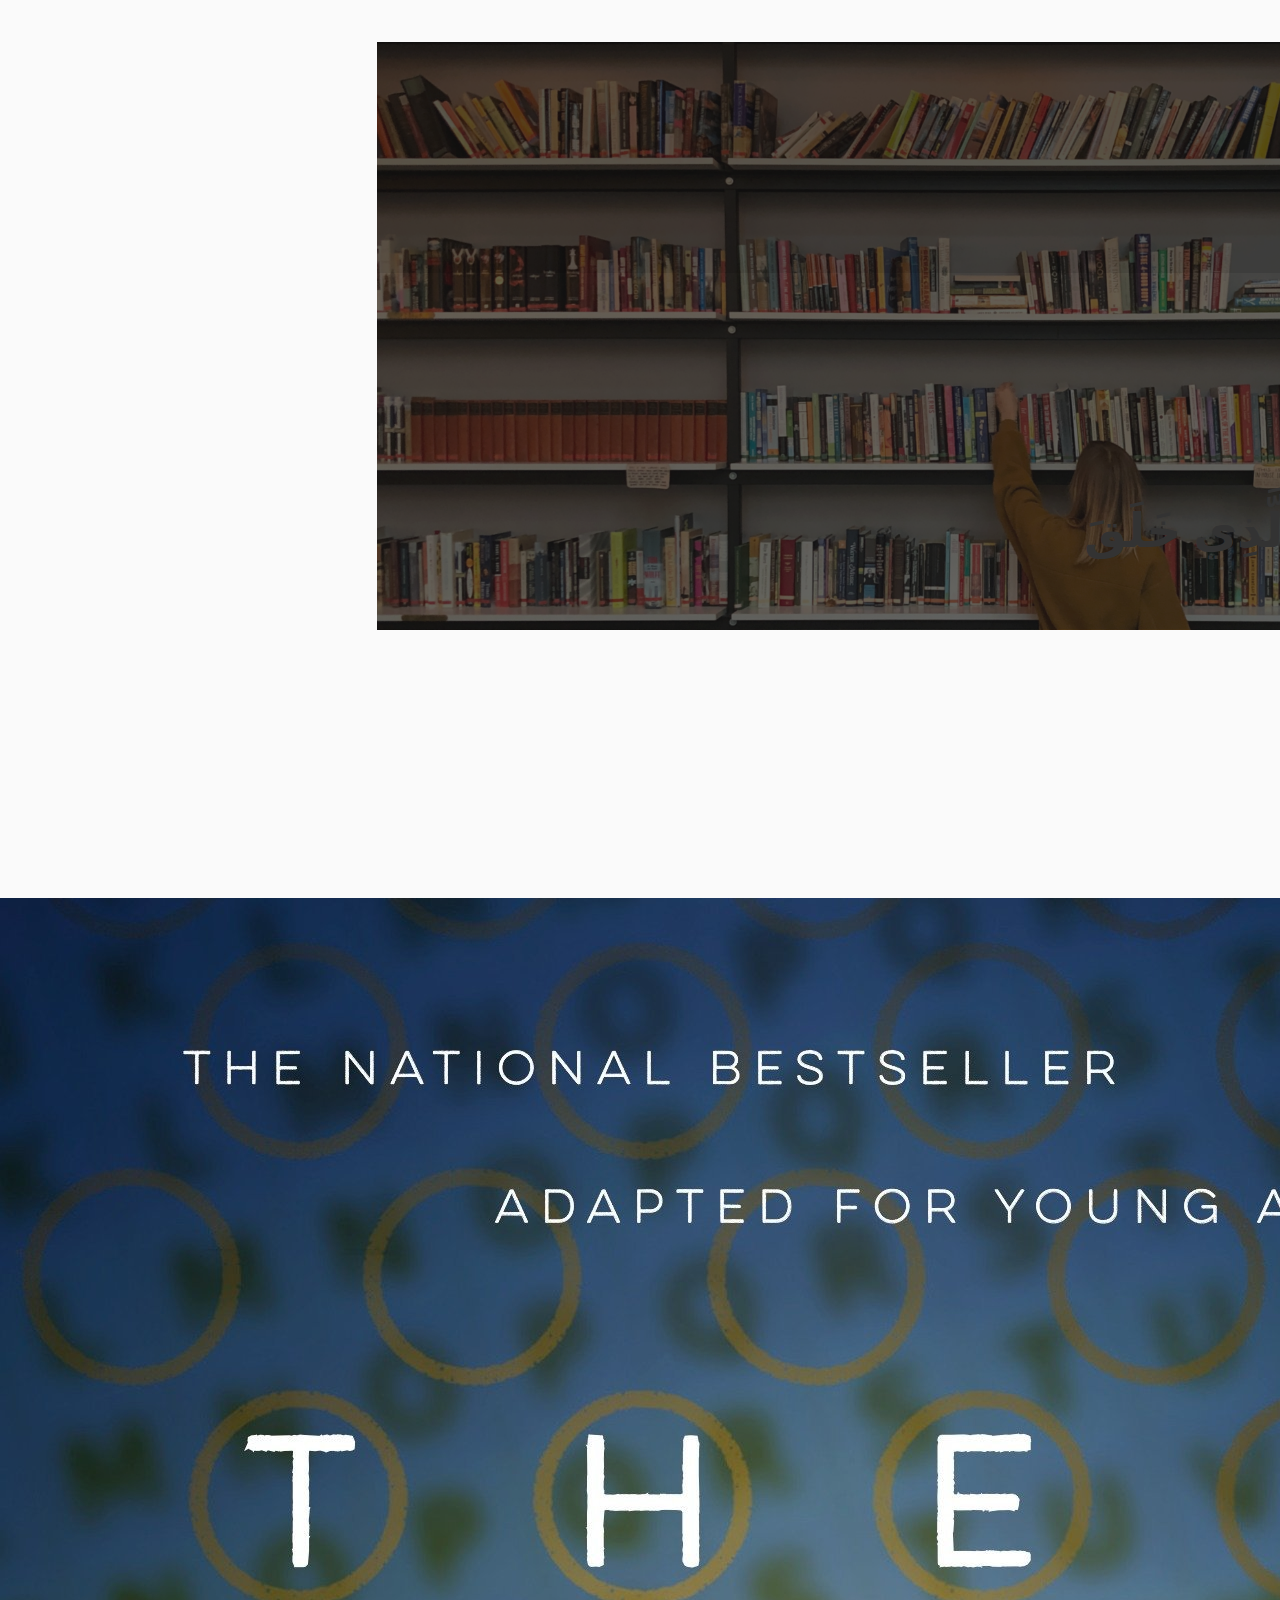
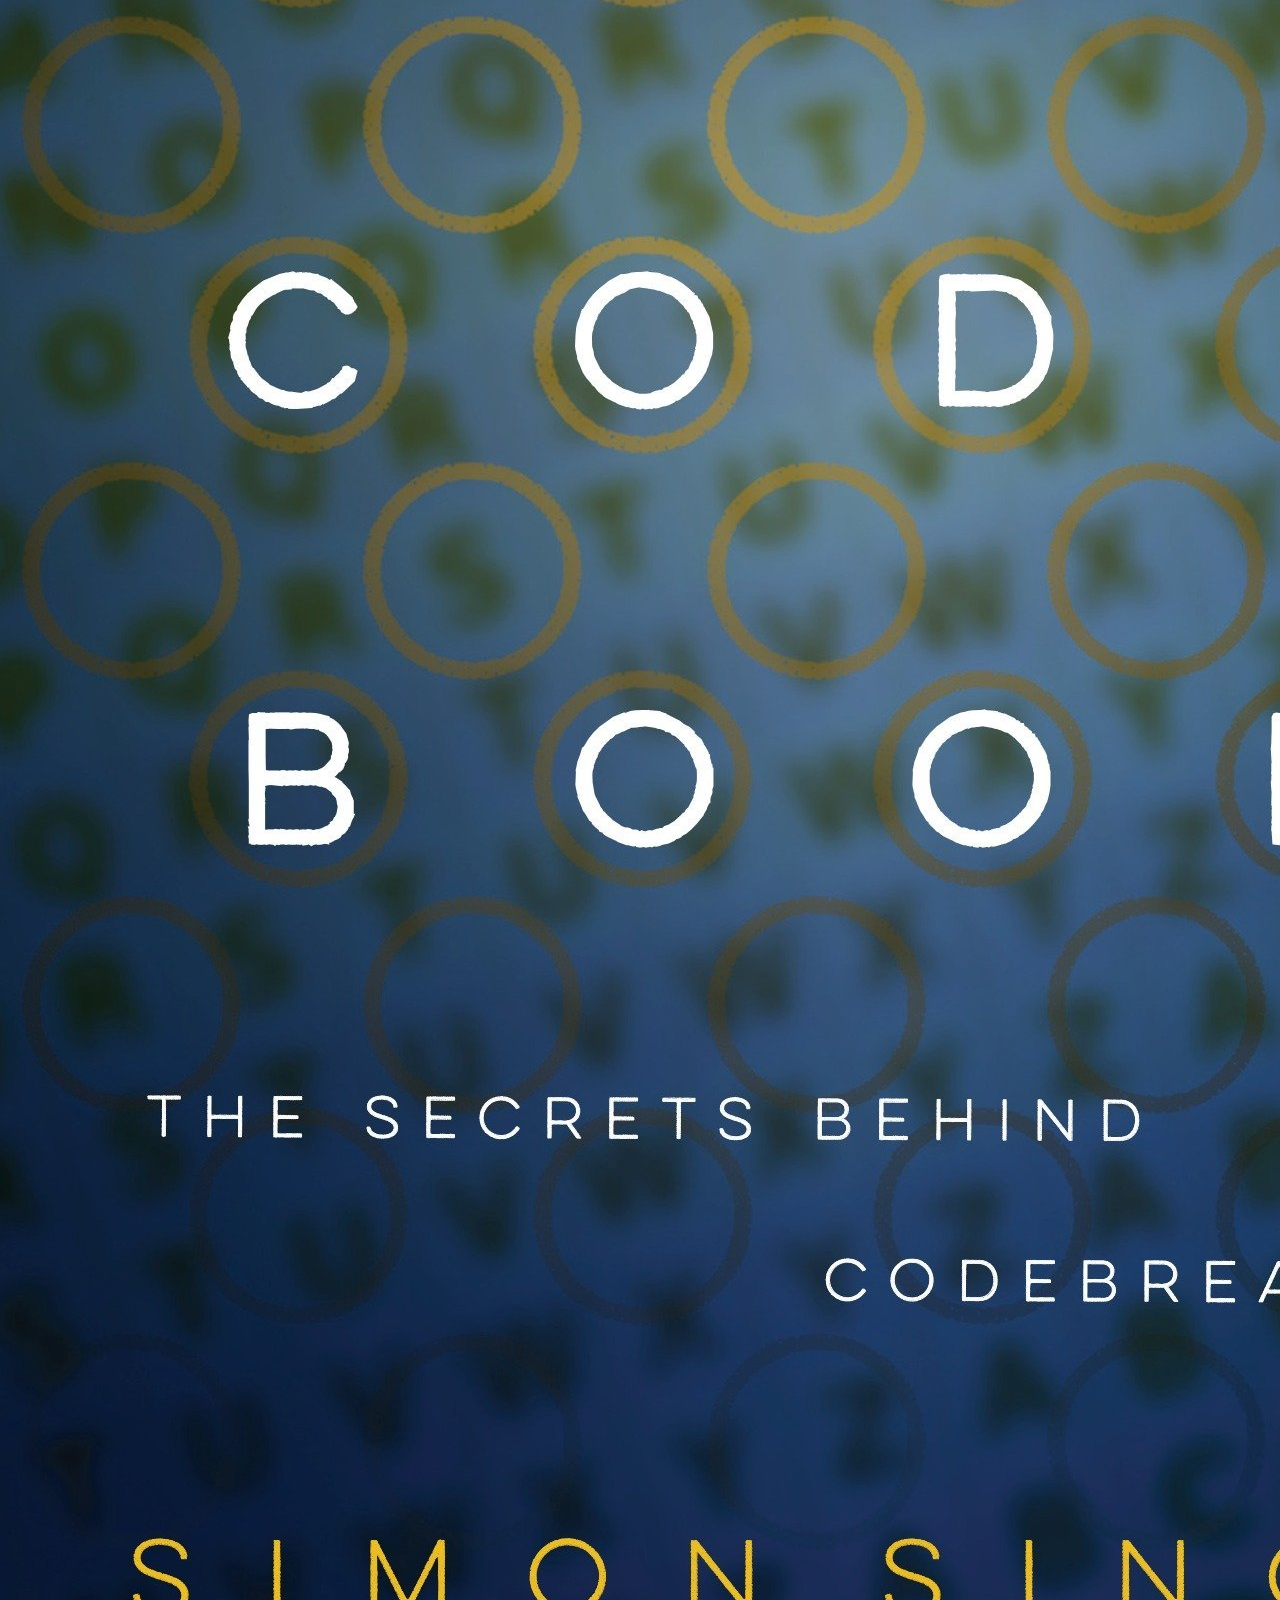
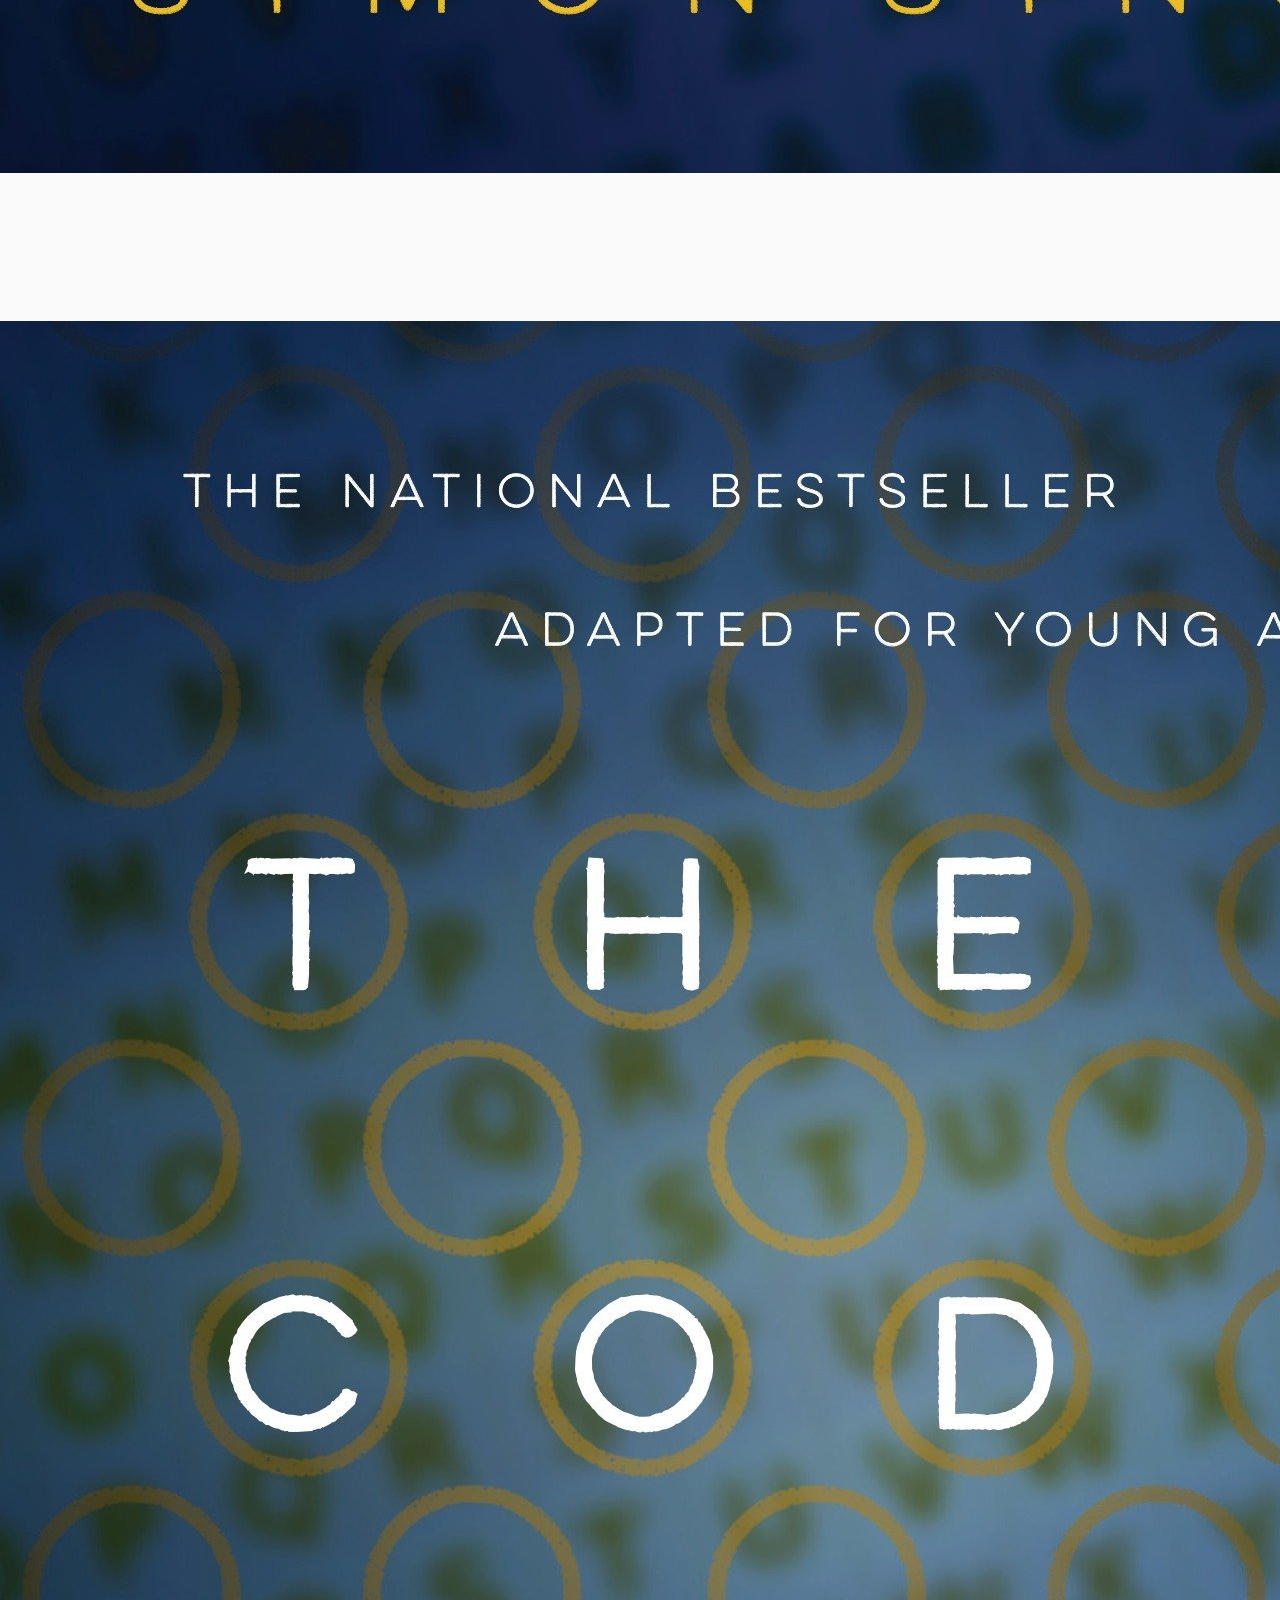
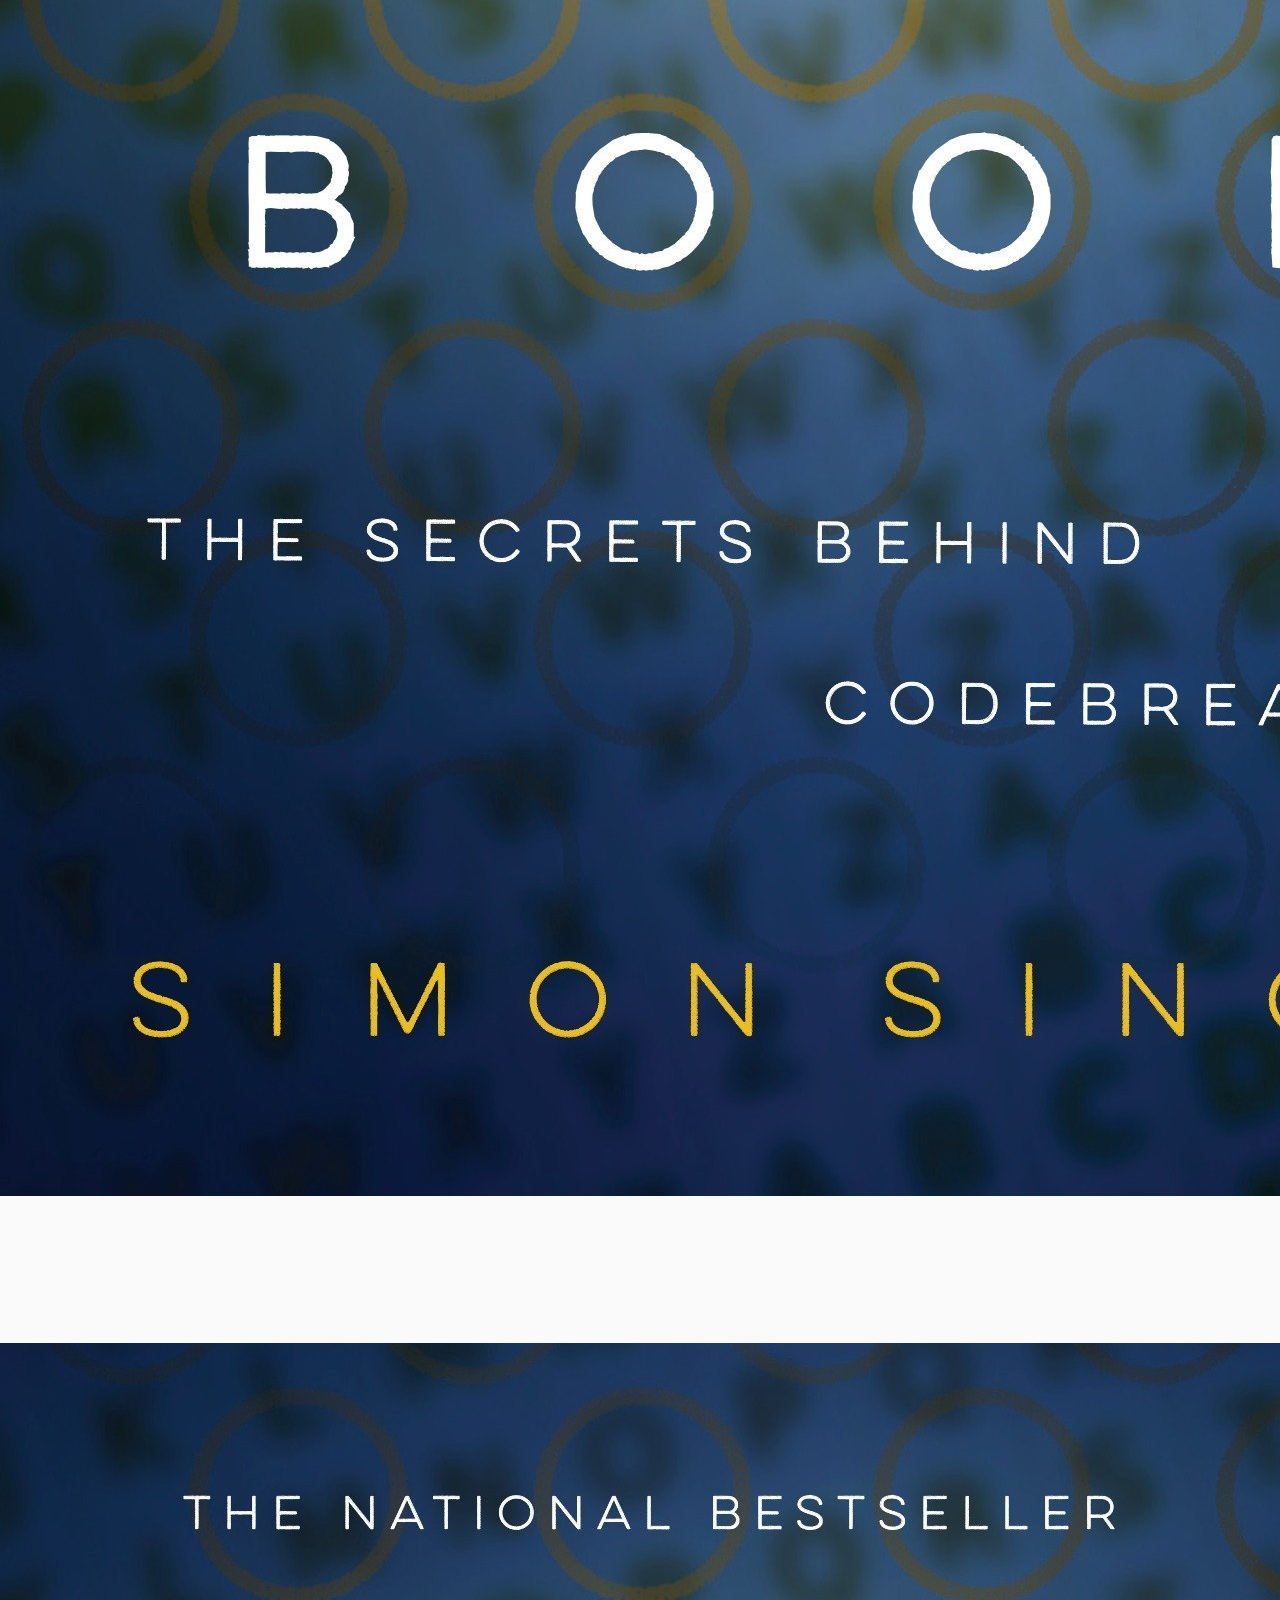
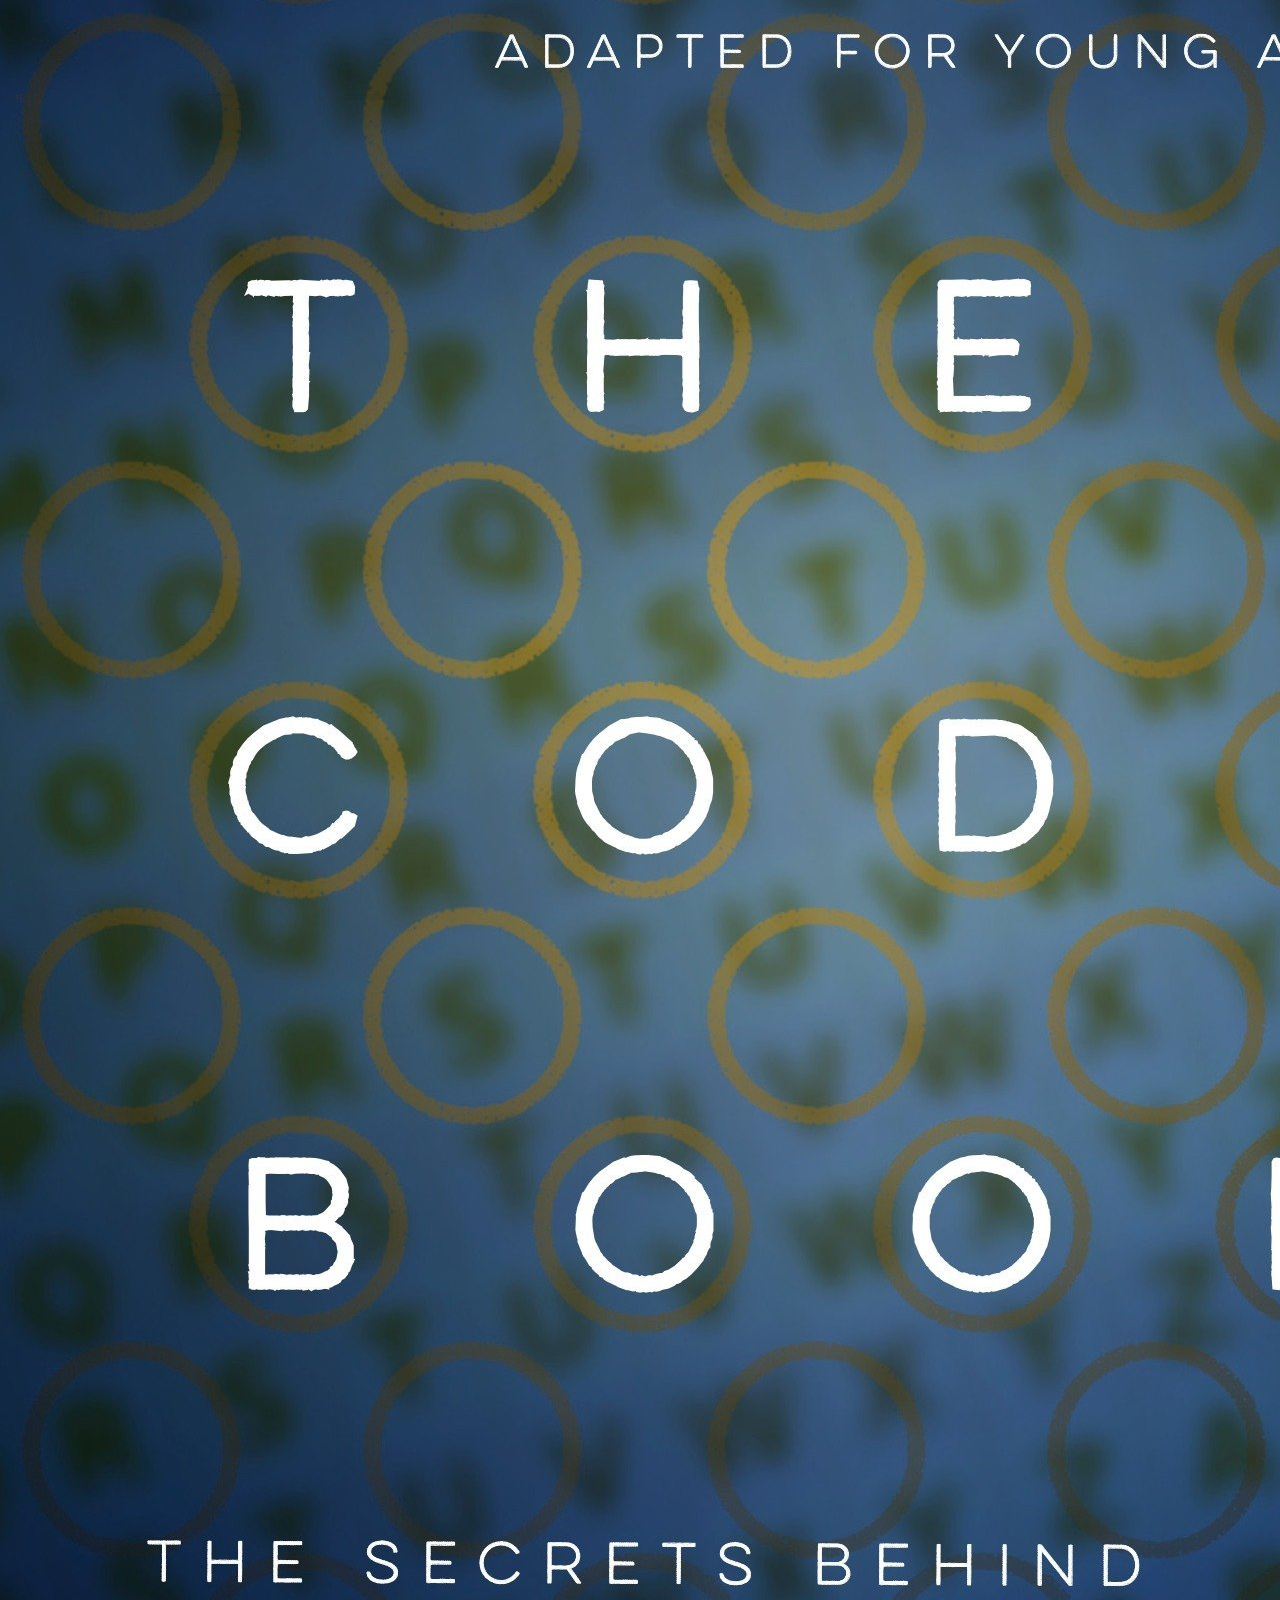
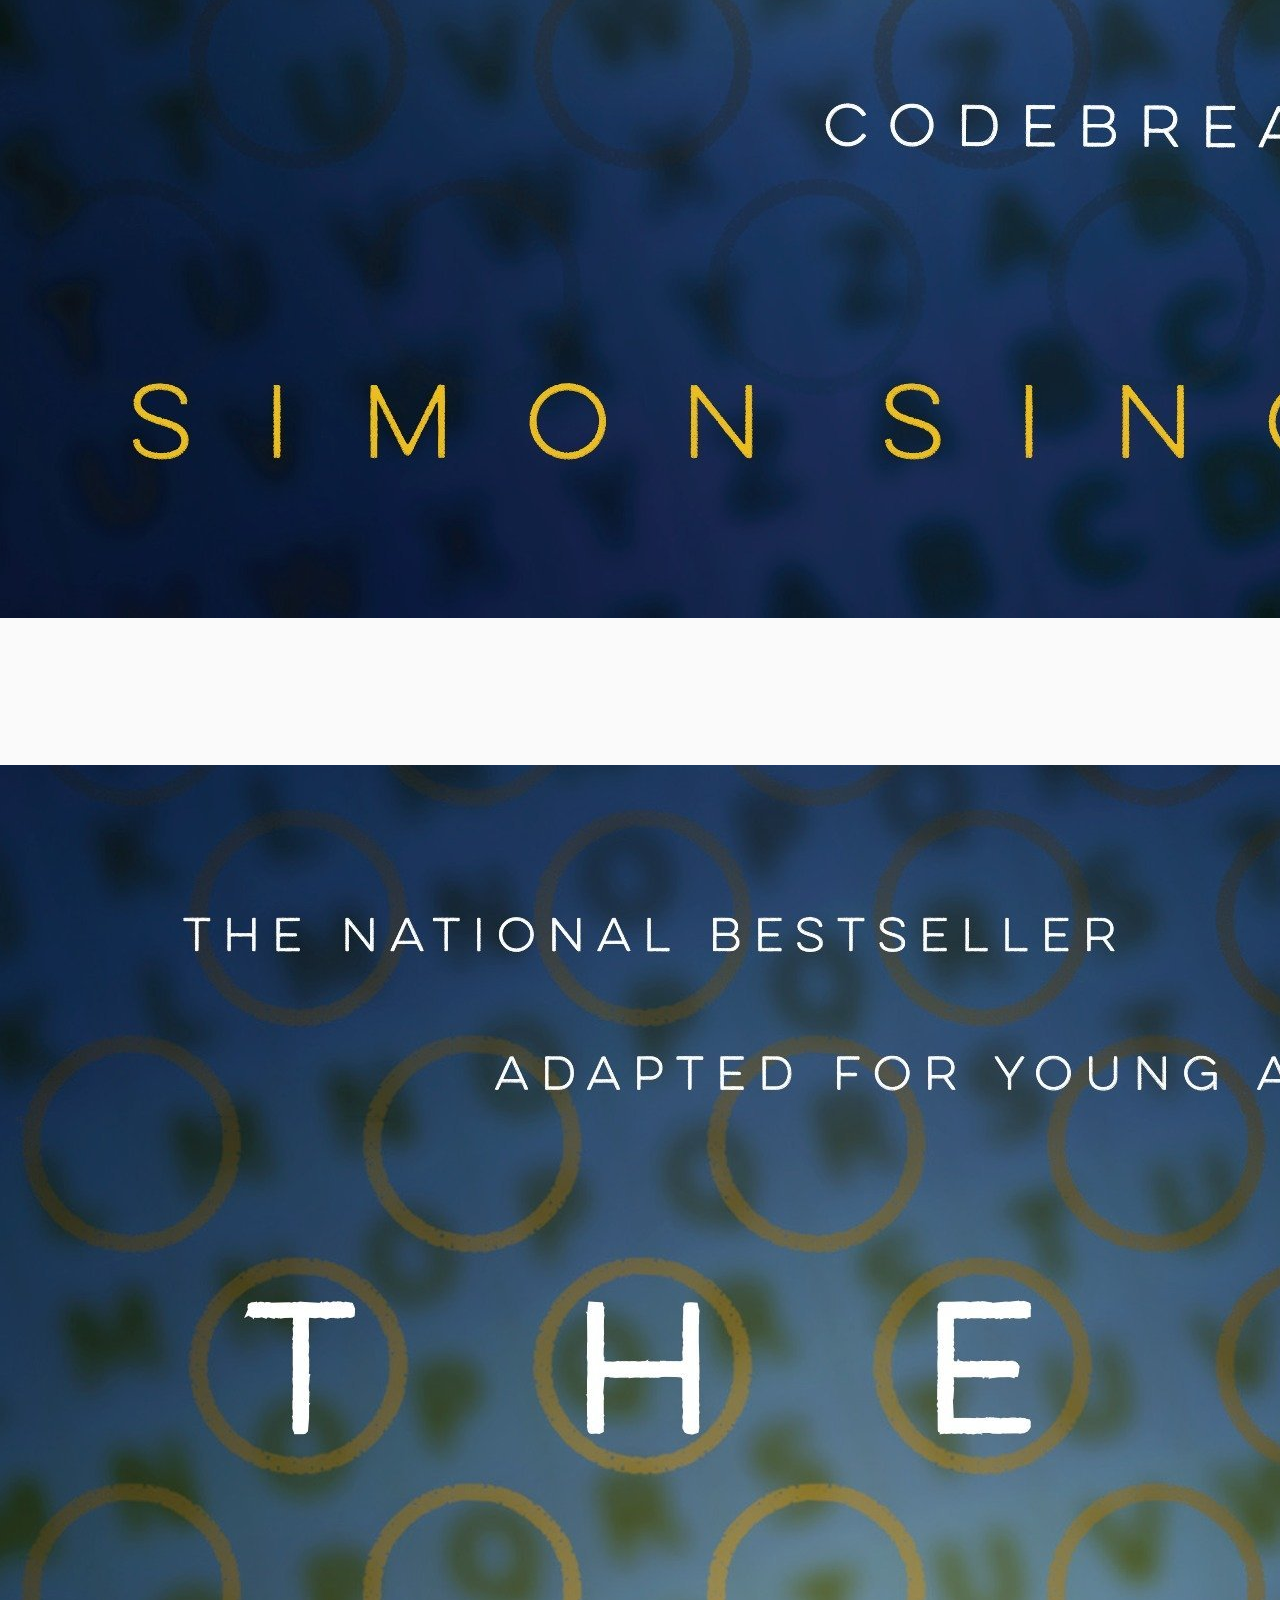
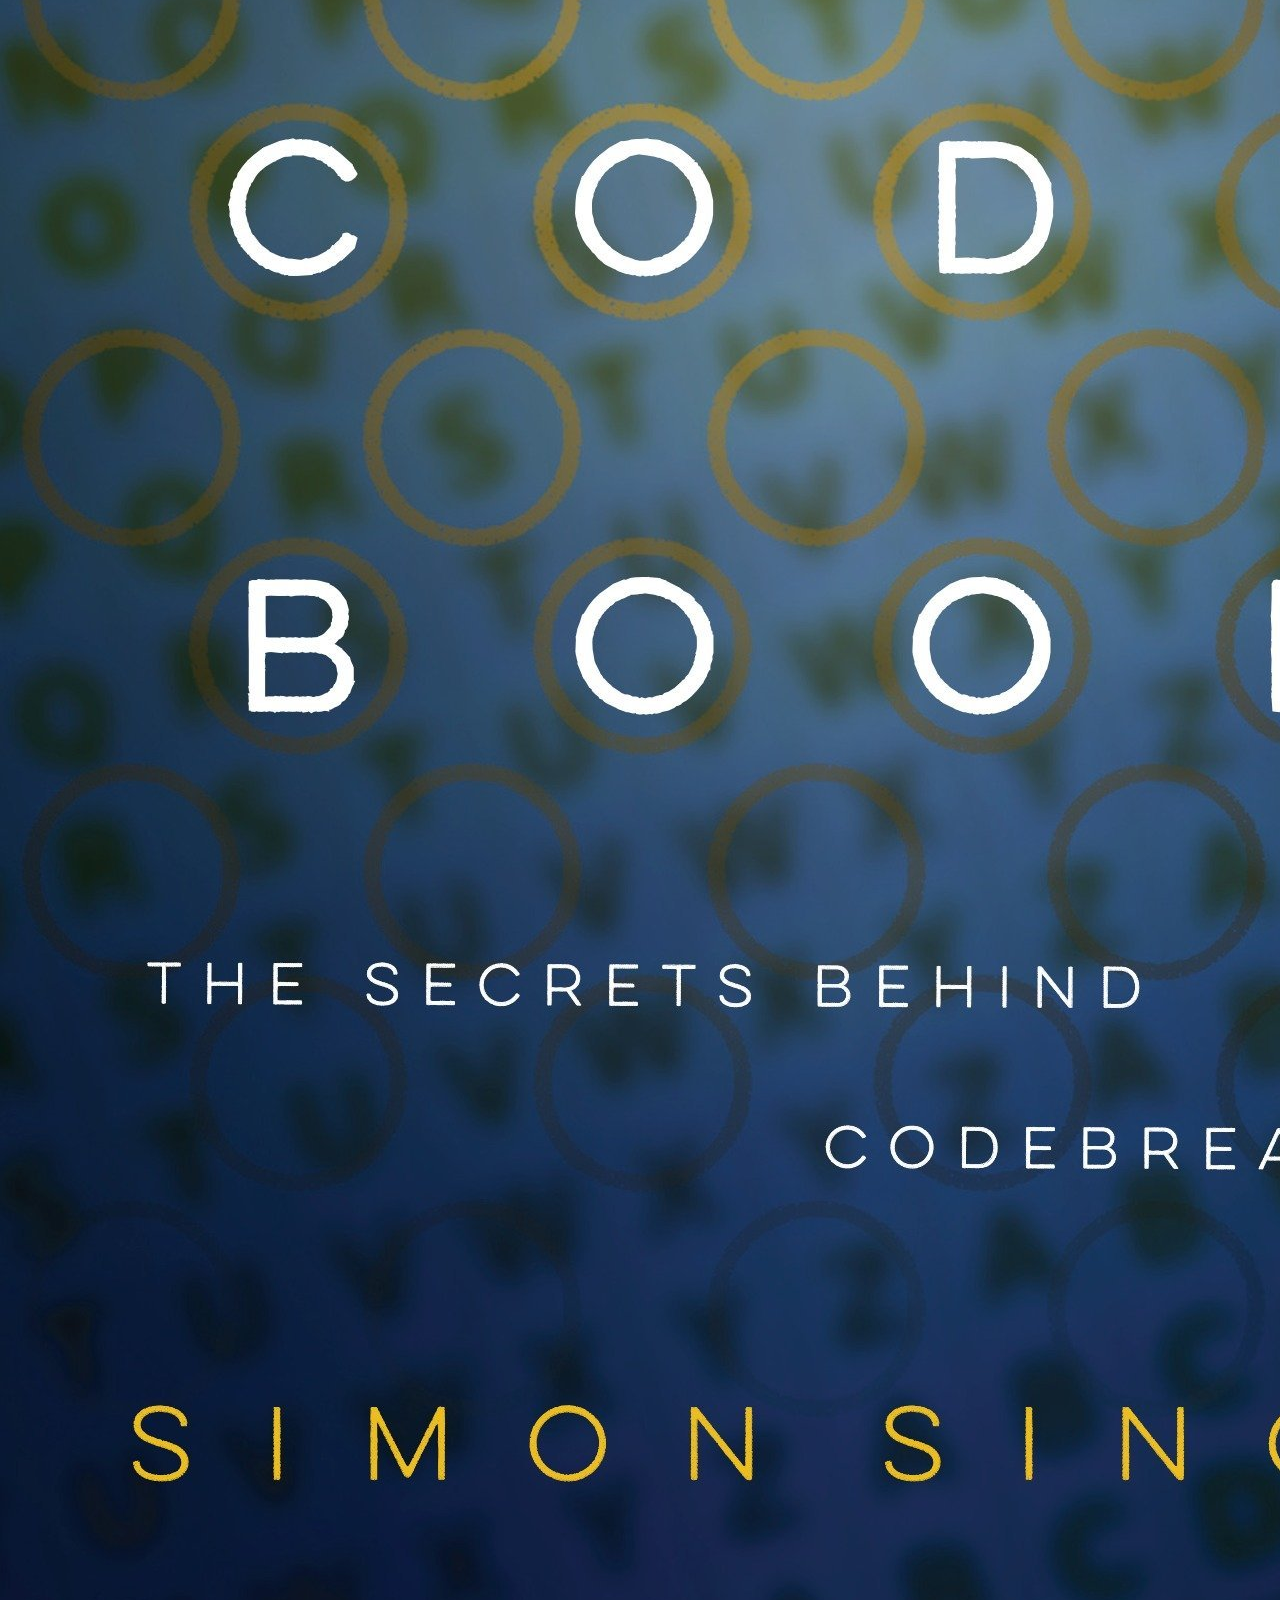
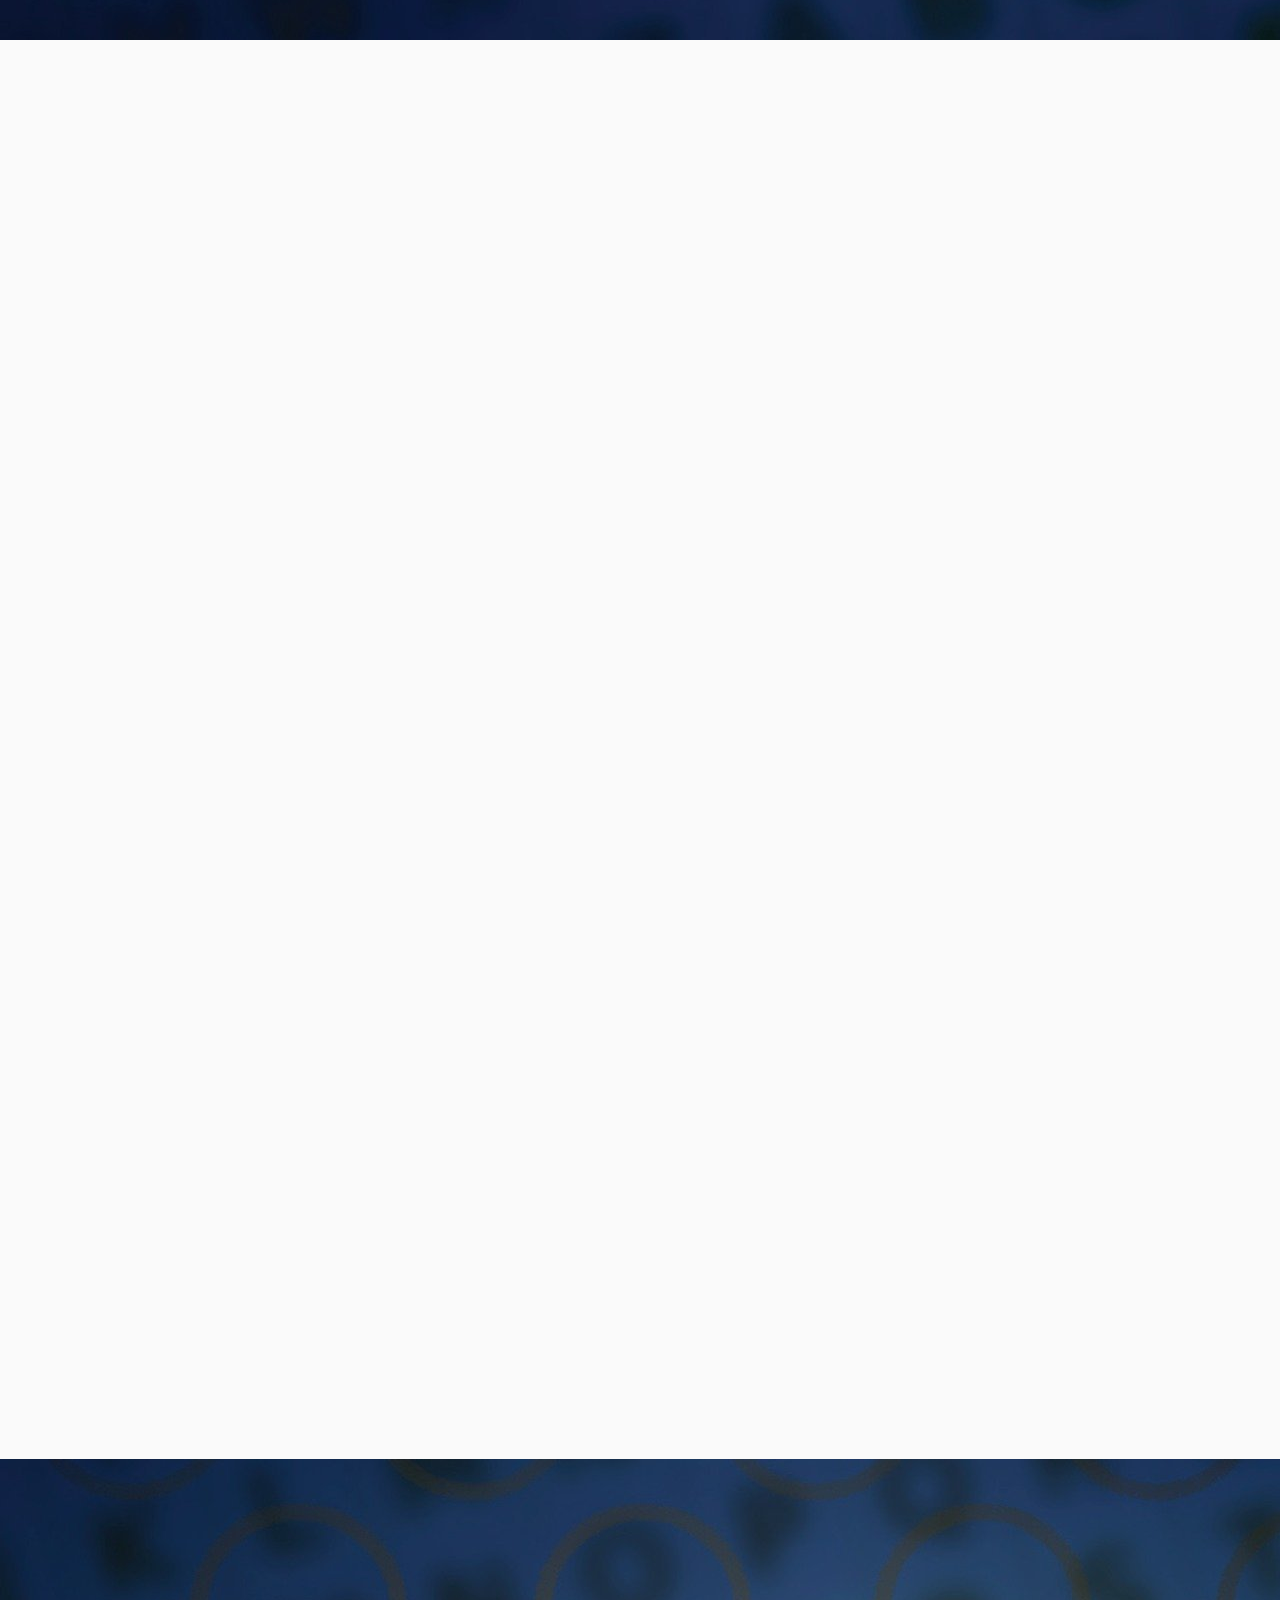
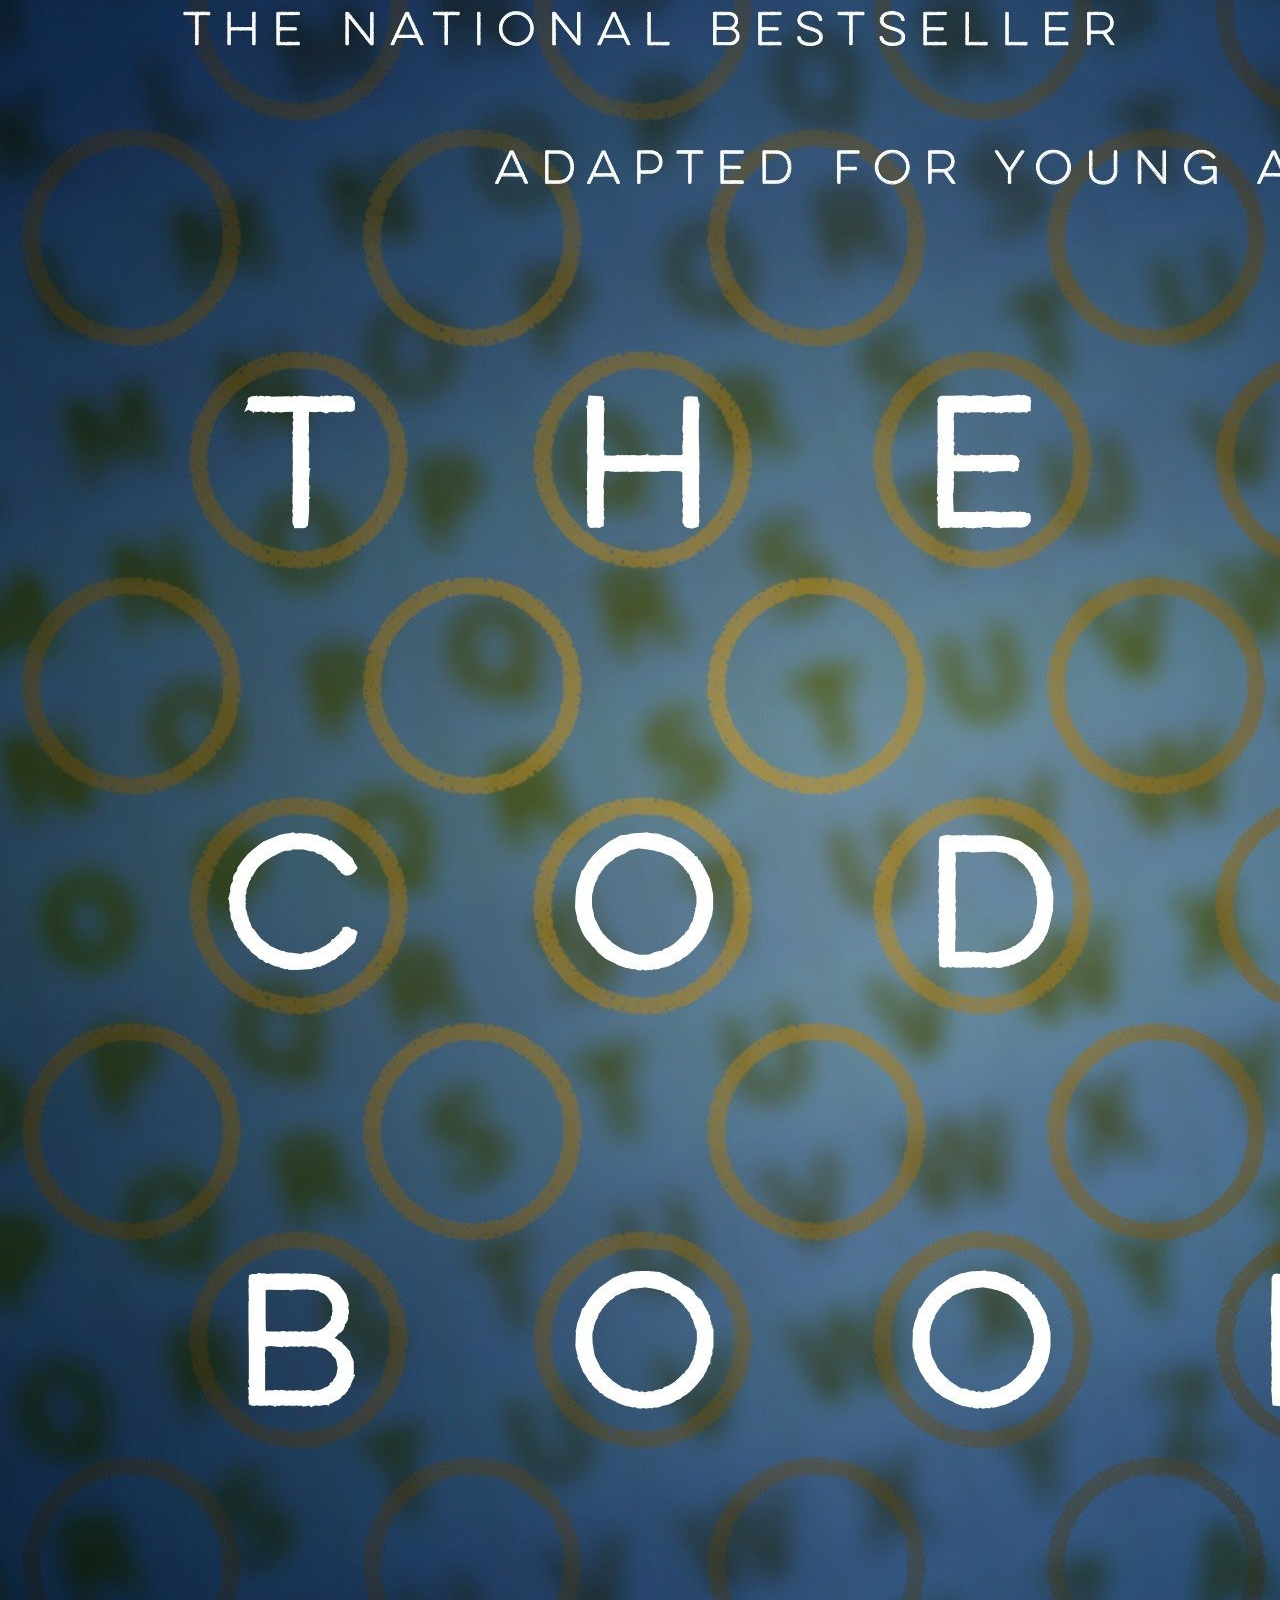
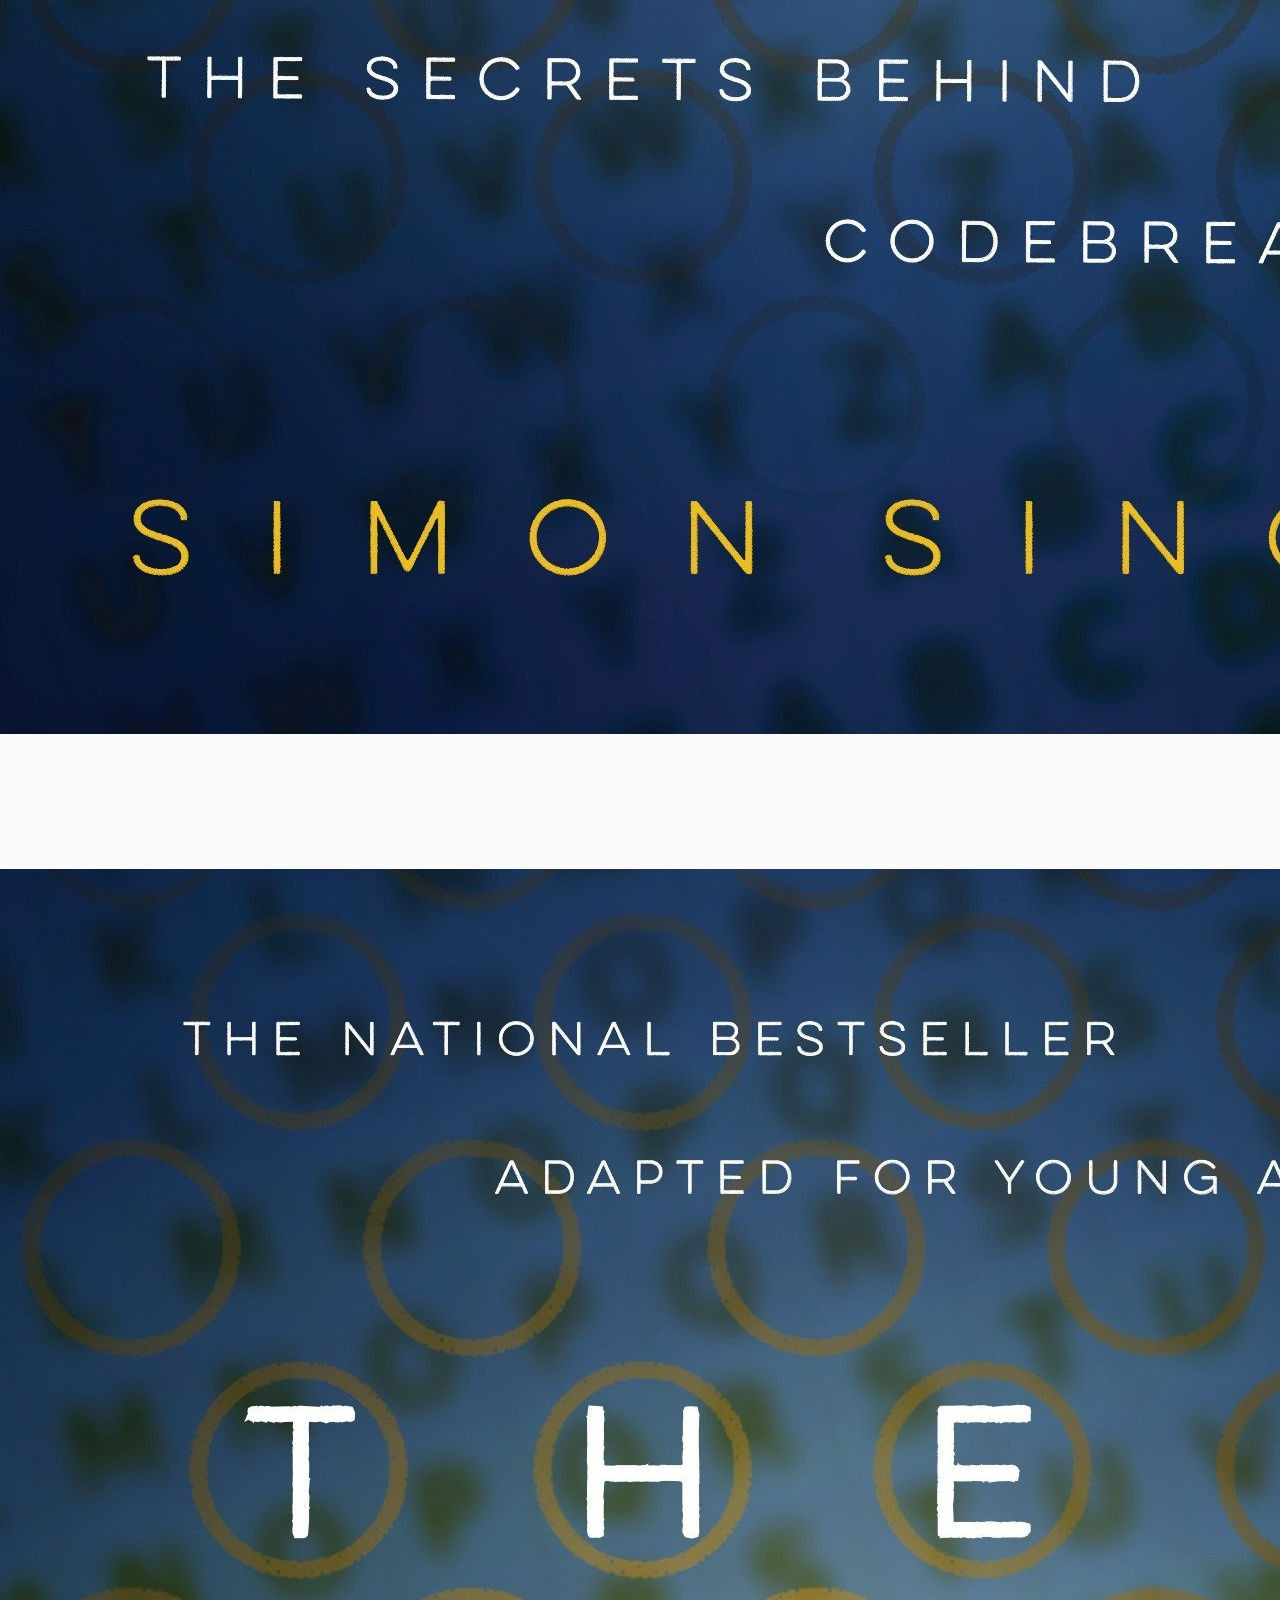
==== index.html @ 580ed6db "projectC100" ====
<!doctype html>
<html lang="ar" dir="rtl">
  <head>
    <!-- meta tags -->
    <meta charset="utf-8">
    <meta name="viewport" content="width=device-width, initial-scale=1, shrink-to-fit=no">
    <meta name="description" content="A simple website that shows you the movies I like.">
    <meta name="author" content="A7md AlShammari">
    <meta property="og:title" content="A7md-Movies">
    <meta property="og:site_name" content="A7md-Movies">
    <meta property="og:description" content="A simple website that shows you the movies I like.">
    <meta property="og:type" content="website">
    <meta property="og:image" content="imgs/logo.png">

    <!-- CSS -->
    <link rel="stylesheet" href="https://cdn.rtlcss.com/bootstrap/v4.2.1/css/bootstrap.min.css" integrity="sha384-vus3nQHTD+5mpDiZ4rkEPlnkcyTP+49BhJ4wJeJunw06ZAp+wzzeBPUXr42fi8If" crossorigin="anonymous">
    <link rel="stylesheet" href="https://cdnjs.cloudflare.com/ajax/libs/animate.css/4.1.1/animate.min.css"/>
    <link rel="stylesheet" href="https://pro.fontawesome.com/releases/v5.10.0/css/all.css" integrity="sha384-AYmEC3Yw5cVb3ZcuHtOA93w35dYTsvhLPVnYs9eStHfGJvOvKxVfELGroGkvsg+p" crossorigin="anonymous"/>
    <link rel="stylesheet" href="./style.css" />

    <!-- other -->
    <link rel="icon" href="imgs/logo.png.png" />
    <title>كتابي</title>
  </head>
  <body>

    <!-- header -->
    <header>
      <!-- nav -->
      <nav class="navbar navbar-expand-lg navbar-dark py-4">
        <div class="container">
          <h1 class="navbar-brand"> <img class="img-fluid mr-2"  src="imgs/logo.png.png" width="32px" alt="Logo">كتابي</h1>
          <button class="navbar-toggler" type="button" data-toggle="collapse" data-target="#movNav" aria-controls="movNav" aria-expanded="false" aria-label="Toggle navigation">
            <span class="navbar-toggler-icon"></span>
          </button>
                
          <div class="collapse navbar-collapse" id="movNav">
            <ul class="navbar-nav ml-auto">
              <li class="nav-item">
                <a class="nav-link mx-2 w-100 " href="index.html">الصفحة الرئيسية</a>
              </li>
              <li class="nav-item">
                <a class="nav-link mx-2 w-100" href="howUS.html">من نحن؟</a>
              </li>
              <li class="nav-item">
                <a class="nav-link mx-2 w-100" href="store.html">السوق </a>
              </li>
            </ul>
          </div>
        </div>
      </nav>

      <!-- slider -->
      <div id="slider" class="carousel slide" data-ride="carousel">
        <div class="container h-100">
          <ol class="carousel-indicators">
            <li data-target="#slider" data-slide-to="0" class="active"></li>
            <li data-target="#slider" data-slide-to="1"></li>
          </ol>
          <div class="carousel-inner text-center text-white  py-5 h-100">
            <div class="carousel-item h-100 active">
              <h1>اهلا بكم</h1>
              <p>حياكم الله في منصة كتابي</p>
            </div>
            <div class="carousel-item h-100">
              <h1>اقْرَأْ بِاسْمِ رَبِّكَ الَّذِي خَلَقَ</h1>
              <p>أستمتع!</p>
            </div>
            </div>
          </div>
        </div>
      </div>
    </header>

    <!-- الكتب -->
    <div class="movies py-5 text-center">
      <div class="container">
        <h2 class="title mb-5">انواع الكتب</h2>
      
        <!-- filter -->
        <div class="row mt-4 mb-5">
          <div class="col-md-4 mb-2"> 
            <button class="btn btn-primary filter" data-class="a">الكل</button>
          </div>
          <div class="col-md-4 mb-2">
            <button class="btn btn-primary filter" data-class="m">الكتب</button>
          </div>
          <div class="col-md-4 mb-2">
            <button class="btn btn-primary filter" data-class="s">الصوتيات</button>
          </div>
        </div>

        <!-- الكتب -->
        <div class="movies-content animate__faster">
          <div class="row">

            <div class="part m col-md-3 mb-4">
              <div class="card border-0 bg-none text-left" style="width:100%">
                <div class=" position-relative">
                  <div class="movies-hover h-100 w-100 position-absolute d-flex align-items-center justify-content-center">
                    <a href="ohf.html" target="_blank"><i class="far fa-play-circle fa-3x"></i></a>
                  </div>
                  <img src="imgs/codebook.jpg" class="img-fluid w-100" alt="Movie">
                </div>
                
                <div class="card-body px-0">
                  <h2>افضل الكتب</h2>
                  <h5 class="card-title mb-1">اسم الكتاب</h5>
                  <p class="card-text text-muted">المؤلف</p>
                </div>
              </div>
            </div>

            <div class="part m col-md-3 mb-4">
              <div class="card border-0 bg-none text-left" style="width: 100%;">
                <div class=" position-relative">
                  <div class="movies-hover h-100 w-100 position-absolute d-flex align-items-center justify-content-center">
                    <a href="./themask.html" target="_blank"><i class="far fa-play-circle fa-3x"></i></a>
                  </div>
                  <img src="imgs/codebook.jpg" class="img-fluid w-100" alt="Show">
                </div>
                <div class="card-body px-0">
                  <h2>اعلى تقييم</h2>
                  <h5 class="card-title mb-1"> اسم الكتاب </h5>
                  <p class="card-text text-muted">المؤلف</p>
                </div>
              </div>
            </div>

            <div class="part s col-md-3 mb-4">
              <div class="card border-0 bg-none text-left" style="width: 100%;">
                <div class=" position-relative">
                  <div class="movies-hover h-100 w-100 position-absolute d-flex align-items-center justify-content-center">
                    <a href="sherlok.html" target="_blank"><i class="far fa-play-circle fa-3x"></i></a>
                  </div>
                  <img src="imgs/codebook.jpg" class="img-fluid w-100" alt="Show">
                </div>
                
                <div class="card-body px-0">
                  <h2>الأكثر مشاهدة</h2>
                  <h5 class="card-title mb-1">الكتاب</h5>
                  <p class="card-text text-muted">المؤلف</p>
                </div>
              </div>
            </div>

            <div class="part s col-md-3 mb-4">
              <div class="card border-0 bg-none text-left" style="width: 100%;">
                <div class=" position-relative">
                  <div class="movies-hover h-100 w-100 position-absolute d-flex align-items-center justify-content-center">
                    <a href="scorpion.html" target="_blank"><i class="far fa-play-circle fa-3x"></i></a>
                  </div>
                  <img src="imgs/codebook.jpg" class="img-fluid w-100" alt="Show">
                </div>
                
                <div class="card-body px-0">
                  <h2>اعلى الكتب</h2>
                  <h5 class="card-title mb-1">الكتاب</h5>
                  <p class="card-text text-muted">المؤلف</p>
                </div>
              </div>
            </div>

          </div>
        </div>
      </div>
    </div> 

    <!-- newsletter letter -->
    <section class="newsletter text-center py-5 text-white">
      <div class="container">
        <h2 class="title mb-5" >نشرة الأخبار</h2>
        <p>اشترك معنا لتصل اليك اخر الأخبار!</p>
        <form class="text-left d-inline-block">
          <div class="form-row">
            <div class="col-8">
              <input type="text" class="form-control" placeholder="email@name.com" required>
            </div>
            <div class="col-4">
              <button class="btn btn-primary">Subscribe</button>
            </div>
          </div>
        </form>
      </div>
    </section>

    <!-- news section -->
    <div class="news py-5 text-center">
      <div class="container">
        <h2 class="title mb-5">اخر الاخبار</h2>

        <!-- news -->
        <div class="content">
          <div class="row mt-5">

            <div class="col-md-4 mb-4">
              <div class="card border-0 bg-none text-left " style="width:100%;">
                <a href="https://www.thewrap.com/amazons-jack-reacher-finds-its-jack-reacher/" target="_blank"><img src="imgs/codebook2.jpg" class="card-img-top" alt="new"></a>
                <div class="card-body px-0">
                  <h5 class="card-title mb-1">الكتاب</h5>
                  <p class="card-text text-muted mb-2">تم تصدير الكتب ومتوفر في جميع المكاتب</p>
                  <p class="card-text"> مصدر الخبر اضغط على الصورة</p>
                </div>
              </div>
            </div>

            <div class="col-md-4 mb-4">
              <div class="card border-0 bg-none text-left " style="width: 100%;">
                <a href="https://www.thewrap.com/amazons-jack-reacher-finds-its-jack-reacher/" target="_blank"><img src="imgs/codebook.jpg" class="card-img-top" alt="new"></a>
                <div class="card-body px-0">
                  <h5 class="card-title mb-1">الكتاب</h5>
                  <p class="card-text text-muted mb-2">تم تصدير الكتب ومتوفر في جميع المكاتب</p>
                  <p class="card-text">مصدر الخبر اضغط على الصورة</p>
                </div>
              </div>
            </div>


            <div class="col-md-4 mb-4">
              <div class="card border-0 bg-none text-left " style="width: 100%;">
                <a href="https://www.thewrap.com/amazons-jack-reacher-finds-its-jack-reacher/" target="_blank"><img src="imgs/codebook.jpg" class="card-img-top" alt="new"></a>
                <div class="card-body px-0">
                  <h5 class="card-title mb-1">الكتاب</h5>
                  <p class="card-text text-muted mb-2">تم تصدير الكتب ومتوفر في جميع المكاتب</p>
                  <p class="card-text">مصدر الخبر اضغط على الصورة</p>
                </div>
              </div>
            </div>
            
            <div class="col-md-4 mb-4">
              <div class="card border-0 bg-none text-left " style="width: 100%;">
                <a href="https://www.thewrap.com/amazons-jack-reacher-finds-its-jack-reacher/" target="_blank"><img src="imgs/codebook.jpg" class="card-img-top" alt="new"></a>
                <div class="card-body px-0">
                  <h5 class="card-title mb-1">الكتاب</h5>
                  <p class="card-text text-muted mb-2">تم تصدير الكتب ومتوفر في جميع المكاتب</p>
                  <p class="card-text">مصدر الخبر اضغط على الصورة</p>
                </div>
              </div>
            </div>


          </div>
        </div>
      </div>
    </div> 

    <!-- motavite -->
    <div class="container text-center">
      <h2 class="title mb-5 ">رأي المشتركين </h2>
      <div class="row mt-5 ">
        <div class="backC col-md-4 mt-4 mb-4 ">
            <img src="./imgs/mypics" alt="pics" class="roundimg img-fluid rounded-circle mb-4">
            <h3> احمد الشمري</h3>
            <h5 class="text-muted">كويتي</h5>
          <p> موقع جميل انصح جميع القراء بإستخدامه </p>
        </div>
        <div class="backC col-md-4 mt-4 mb-4  ">
          <img src="./imgs/mypics" alt="pics" class="roundimg img-fluid rounded-circle mb-4">
          <h3> احمد الشمري</h3>
          <h5 class="text-muted">كويتي</h5>
        <p> موقع جميل انصح جميع القراء بإستخدامه </p>
      </div>
      <div class="backC col-md-4 mt-4 mb-4 ">
        <img src="./imgs/mypics" alt="pics" class="roundimg img-fluid rounded-circle mb-4">
        <h3> احمد الشمري</h3>
        <h5 class="text-muted">كويتي</h5>
      <p> موقع جميل انصح جميع القراء بإستخدامه </p>
    </div>
      </div>
    </div>
    <section>
      
    </section>

   <!-- footer -->
   <footer class="text-center text-white bg-dark py-5">
    <div class="container">
     <a href="./index.html"> <img src="imgs/logo.png.png" width="92px" alt="Logo"></a>
      <section class="mt-4">
        <!-- instagram -->
        <a href="https://instagram.com/a7mdorma" target="_blank" class="mx-2">
          <i class="fab fa-instagram fa-2x"></i>
        </a> 
        <!-- twitter -->
        <a href="https://twitter.com/shameri2x" target="_blank" class="mx-2">
          <i class="fab fa-twitter fa-2x"></i>
        </a>
        <!-- youtube -->
        <a href="https://www.youtube.com/channel/UCQYAGrCZtb2l0RMV1FHmbqA/featured" target="_blank" class="mx-2">
          <i class="fab fa-youtube fa-2x"></i>
        </a>
      </section>
      <section class="container d-flex justify-content-center msg mt-5">
        <div class="box mb-4 p-2 d-flex flex-column  align-items-center mt-5">
         <h5 style="display: flex; align-items: center; justify-content: center;" >أرسل إلينا مسج</h5> 
          <input type="text" placeholder="الأسم" id="">
          <input type="email"placeholder="الأيميل" id="">
          <input type="text" placeholder="العنوان" id="">
          <textarea type="text" placeholder="رسالتك" id=""></textarea>
          <button class="btn btn-primary filter mt-4" data-class="s">الصوتيات</button>
        </div>
      </section>

      <hr class="border-white my-4">
     كتابي | حقوق النشر والطبع محفوظة &copy;2020
      <br><br>
      Developed with <span style="color: red;"><i class="fas fa-heart"></i></span> By Ahmed AlShammari 4 <a href="http://app.code.kw/" target="_blank">code.kw</a> 
    </div>
  </footer>

    <!-- JavaScript -->
    <script src="https://code.jquery.com/jquery-3.3.1.slim.min.js" integrity="sha384-q8i/X+965DzO0rT7abK41JStQIAqVgRVzpbzo5smXKp4YfRvH+8abtTE1Pi6jizo" crossorigin="anonymous"></script>
<script src="https://cdnjs.cloudflare.com/ajax/libs/popper.js/1.14.6/umd/popper.min.js" integrity="sha384-ZMP7rVo3mIykV+2+9J3UJ46jBk0WLaUAdn689aCwoqbBJiSnjAK/l8WvCWPIPm49" crossorigin="anonymous"></script>
<script src="https://cdn.rtlcss.com/bootstrap/v4.2.1/js/bootstrap.min.js" integrity="sha384-a9xOd0rz8w0J8zqj1qJic7GPFfyMfoiuDjC9rqXlVOcGO/dmRqzMn34gZYDTel8k" crossorigin="anonymous"></script>
    <script src="/script.js"></script>
  </body>
</html>
---- style.css ----
/* basics */
body {background-color: #fafafa; color: #333; font-family: Georgia, 'Times New Roman', Times, serif,'system-ui';}
a {color: inherit !important; text-decoration: none !important;}
a:hover{color: red !important;}
.bg-dark {background-color: #333 !important;}
.bg-none {background-color: transparent !important;}

.btn-primary {
    background: #e03f34 !important;
    border: none;
    border-color: rgba(255, 0, 0, 0) !important;
    outline: none !important;
    width: auto !important;
    border-radius: 5px;
    width: 6em !important;
    padding: 8px;
  }
.btn-primary:hover {background-color: #d44b42 !important;}
.btn-primary:active,.btn-primary:focus {box-shadow: 0 0 0 .2rem rgba(212, 75, 66, 0.5) !important;}

.title {
    display: inline-block;
    position: relative;
    padding:8px 0 ;
}
.title::before,.title::after {
    content: "";
    display: block;
    position: absolute;
    border-bottom: 2px solid red;
    width: 25px;
}
.title::before {top: 0; right: 0;}
.title::after {bottom: 0; left: 0;}


.news, .movies, footer, .newsletter {
    padding: 92px 0 !important;
}

/* header section */
header {
    background-image: url(./imgs/Landing+Header.png);
    background-position: top;
    background-size: cover;
    min-height: 35vh;
}

/* nav */
nav {
    background-color: rgba(0,0,0,0.1);
    font-size: 1.3rem;
}
.btn-danger{
    border-radius: 20px;
    margin-top: 5px;
}
.search{
    border-radius: 20px;
}

.nav-link {color: white !important}

/* movies */

.movies-hover {
    background-color: rgba(0,0,0,0.8);
    color: white;
    opacity: 0;
    transition: opacity 0.5s;
}
.movies-hover:hover { opacity: 0.8; }

/* newsletter section */
.newsletter {
    background-image: url(./imgs/headerbook.jpg);
    background-position: center;
    background-size: cover;
    background-attachment: fixed;
}
.roundimg{
    height: 92px;
}
.msg{
    background-color: rgba(28, 27, 27, 0.802);
    position: relative;
    padding: 8px 0;

}
.msg::before,.msg::after{
    content: "";
    width: 25px;
    position: absolute;
    border-bottom: 2px solid red;
    width: 100px;
}
.msg::before{
    top: -10px;
    right: 0;
}
.msg::after{
    bottom:-10px ;
    left: 0;
}
.box input,textarea{
    color: white;
    border: 0 black !important;
    border-radius: 4px;
    margin-top: 20px !important;
    width: 100%;
    margin-bottom: 2px !important;
    background-color: rgba(0, 0, 0, 0.597);
}
.scrolling-wrapper{
	overflow-x: auto;
}

h1{
	font-weight: 800;
	font-size: 3em;
}

.subtitle{
	font-size: 1.25em;
	opacity: 0.65;
}

.card-block{
	height: 250px;
	background-color: #fff;
	border: none;
	background-position: center;
	background-size: cover;
	transition: all 0.2s ease-in-out !important;
	border-radius: 24px;
	&:hover{
		transform: translateY(-5px);
		box-shadow: none;
	}
}

.card-1{
	background-color: #4158D0;
background-image: linear-gradient(43deg, #4158D0 0%, #C850C0 46%, #FFCC70 100%);
}

.card-2{
	background-color: #0093E9;
background-image: linear-gradient(160deg, #0093E9 0%, #80D0C7 100%);
}

.card-3{
	background-color: #00DBDE;
background-image: linear-gradient(90deg, #00DBDE 0%, #FC00FF 100%);
}

.card-4{
	background-color: #FBAB7E;
background-image: linear-gradient(62deg, #FBAB7E 0%, #F7CE68 100%);
}
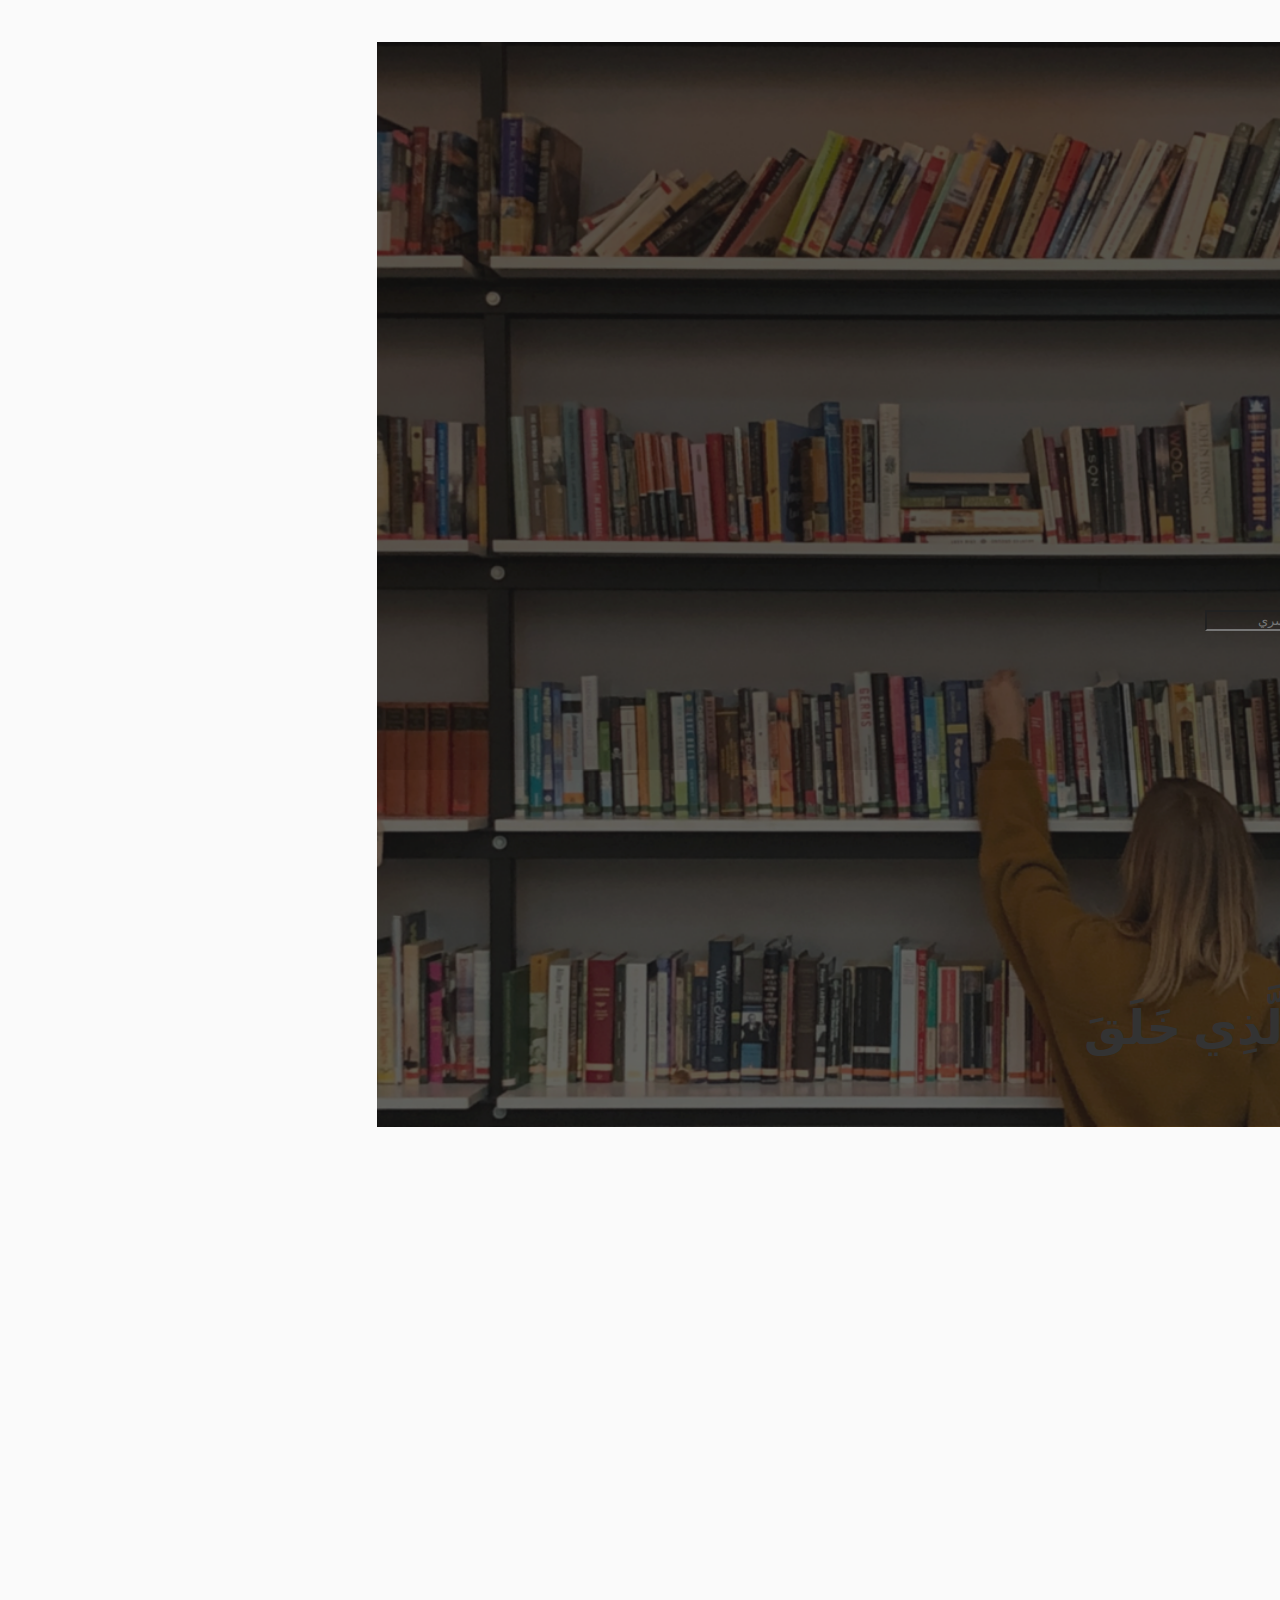
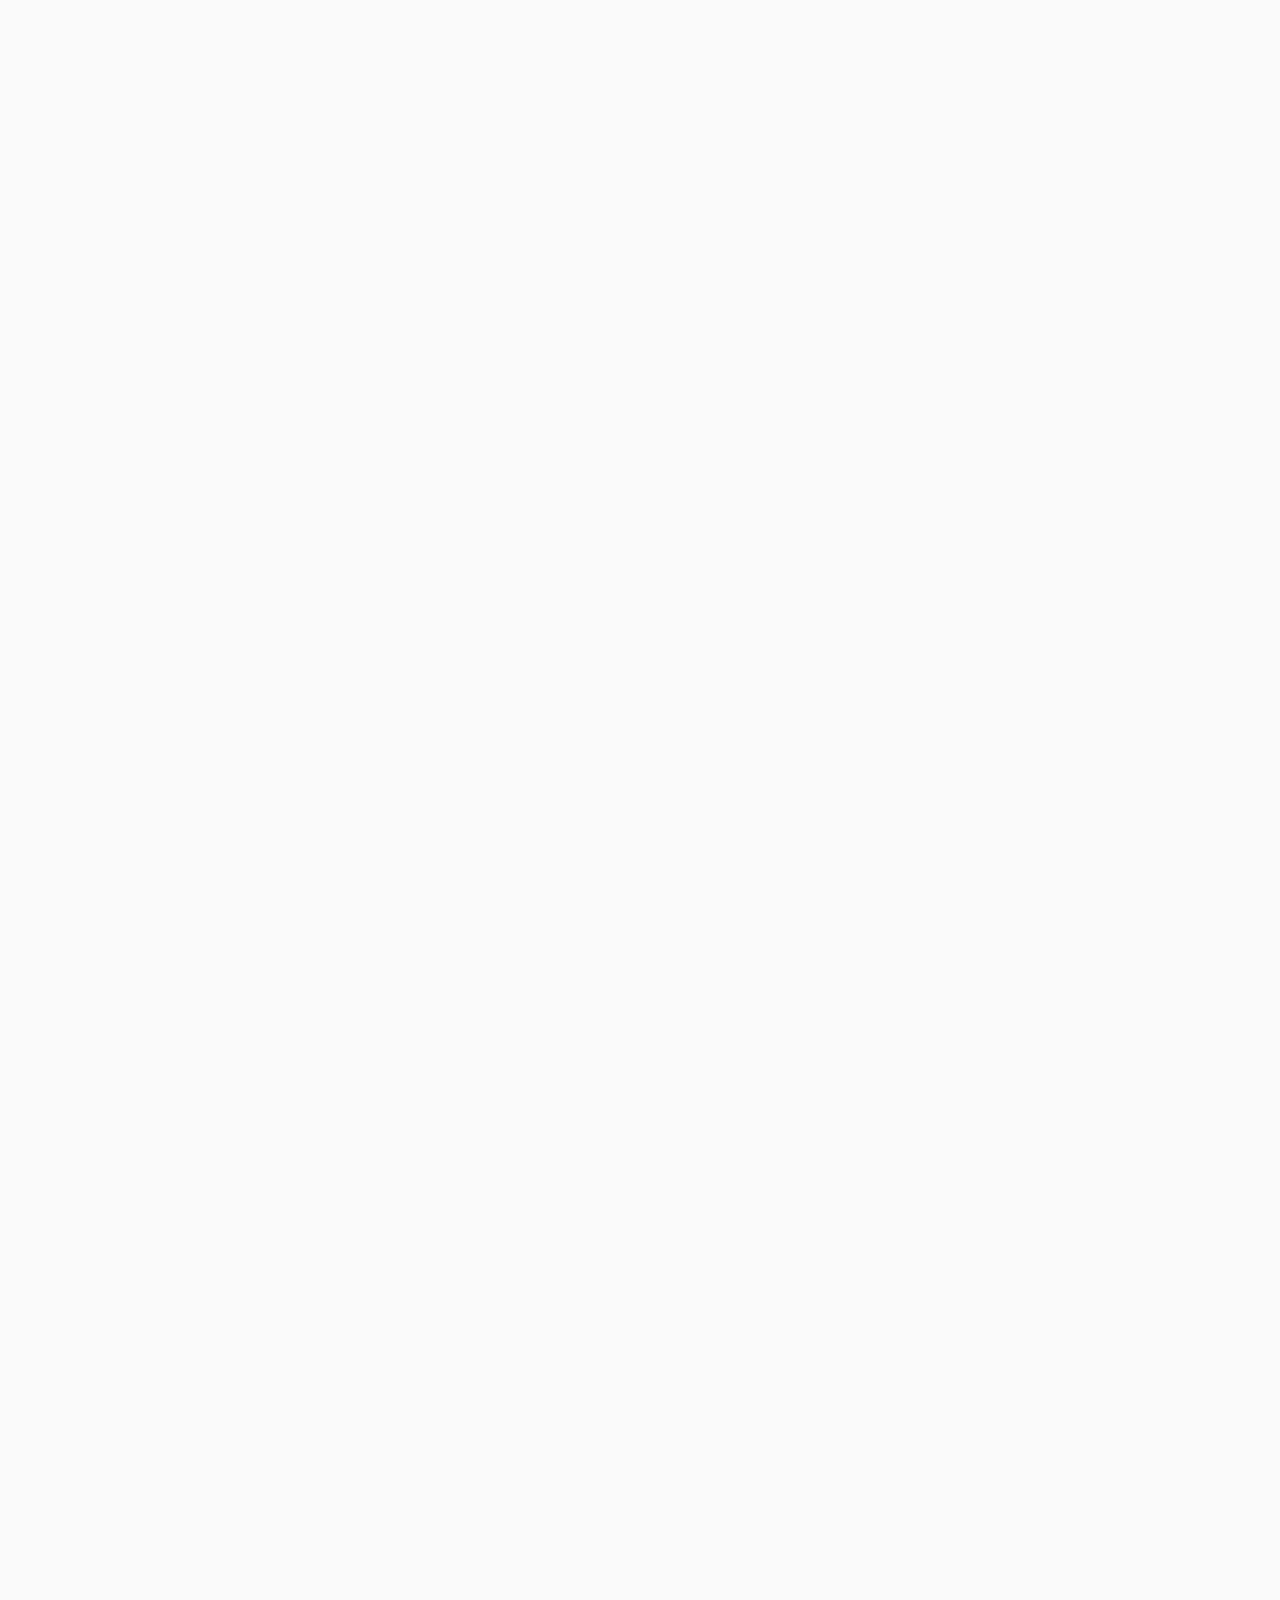
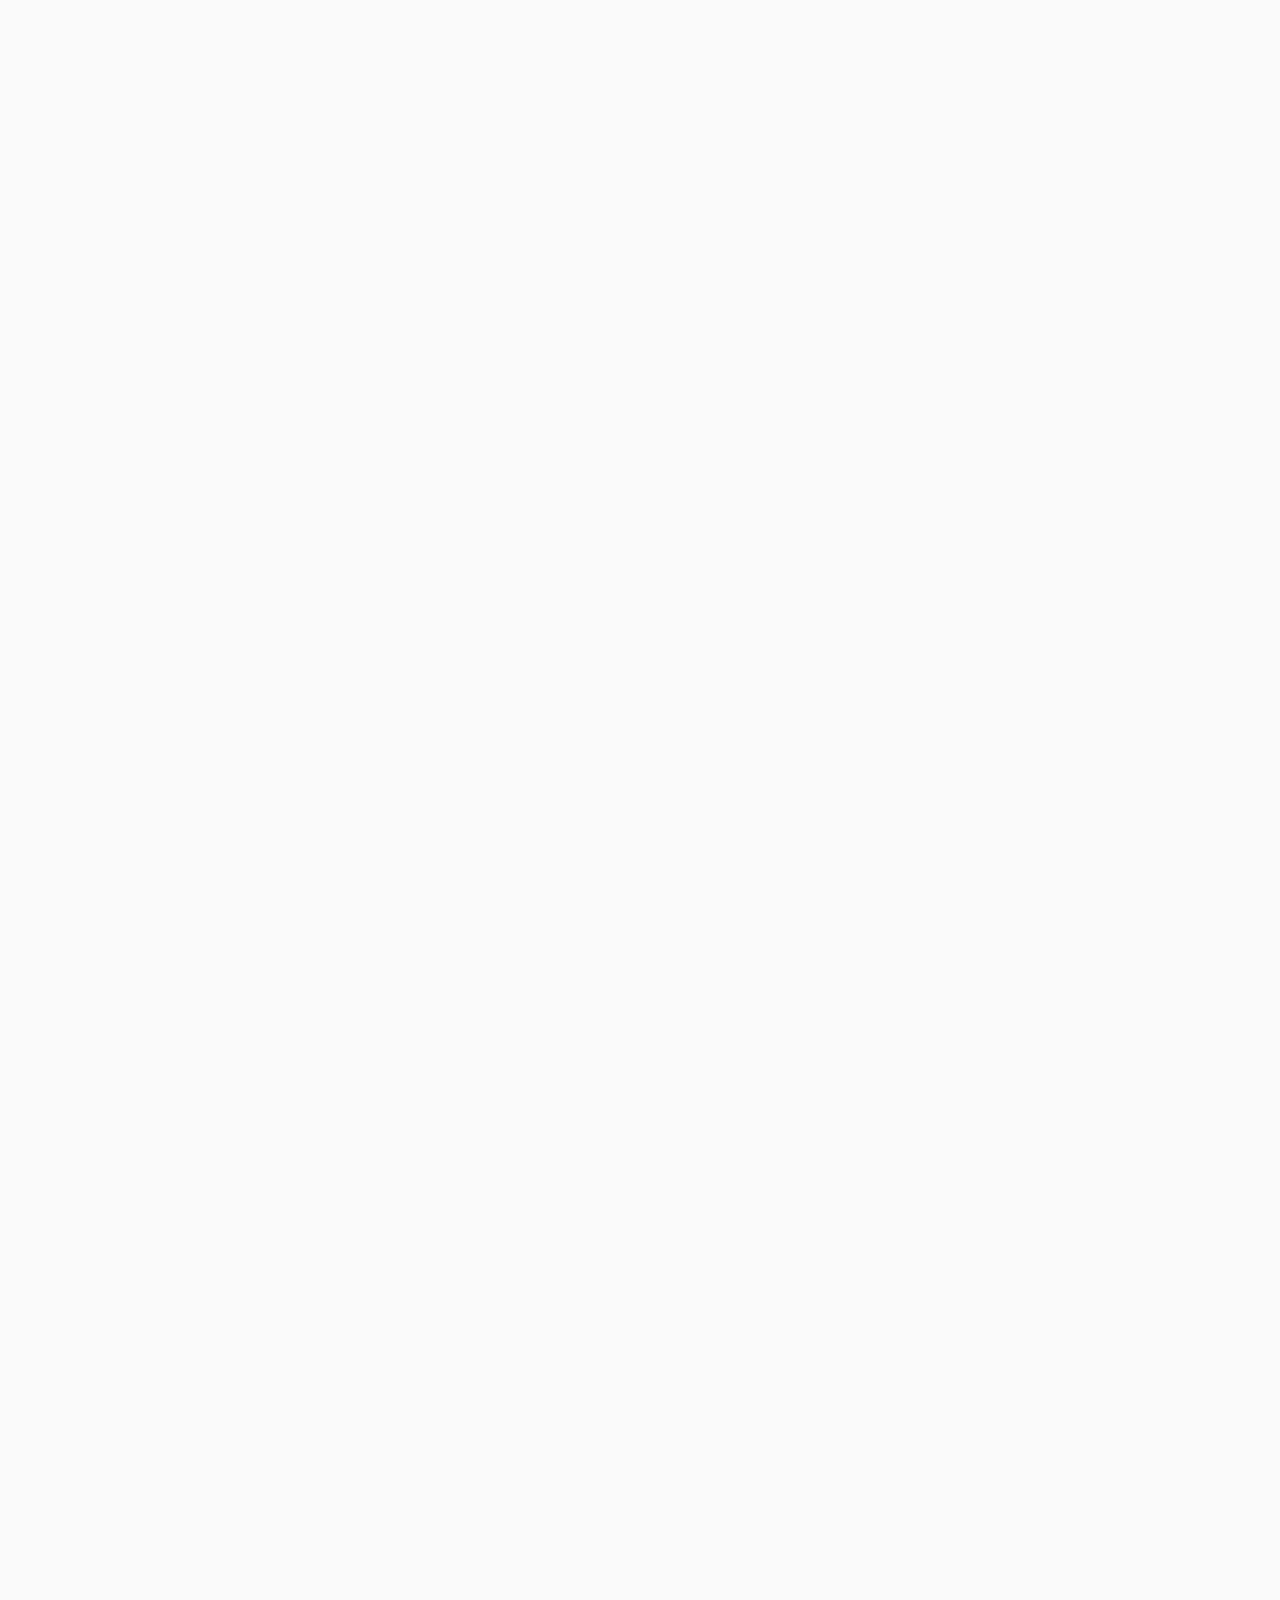
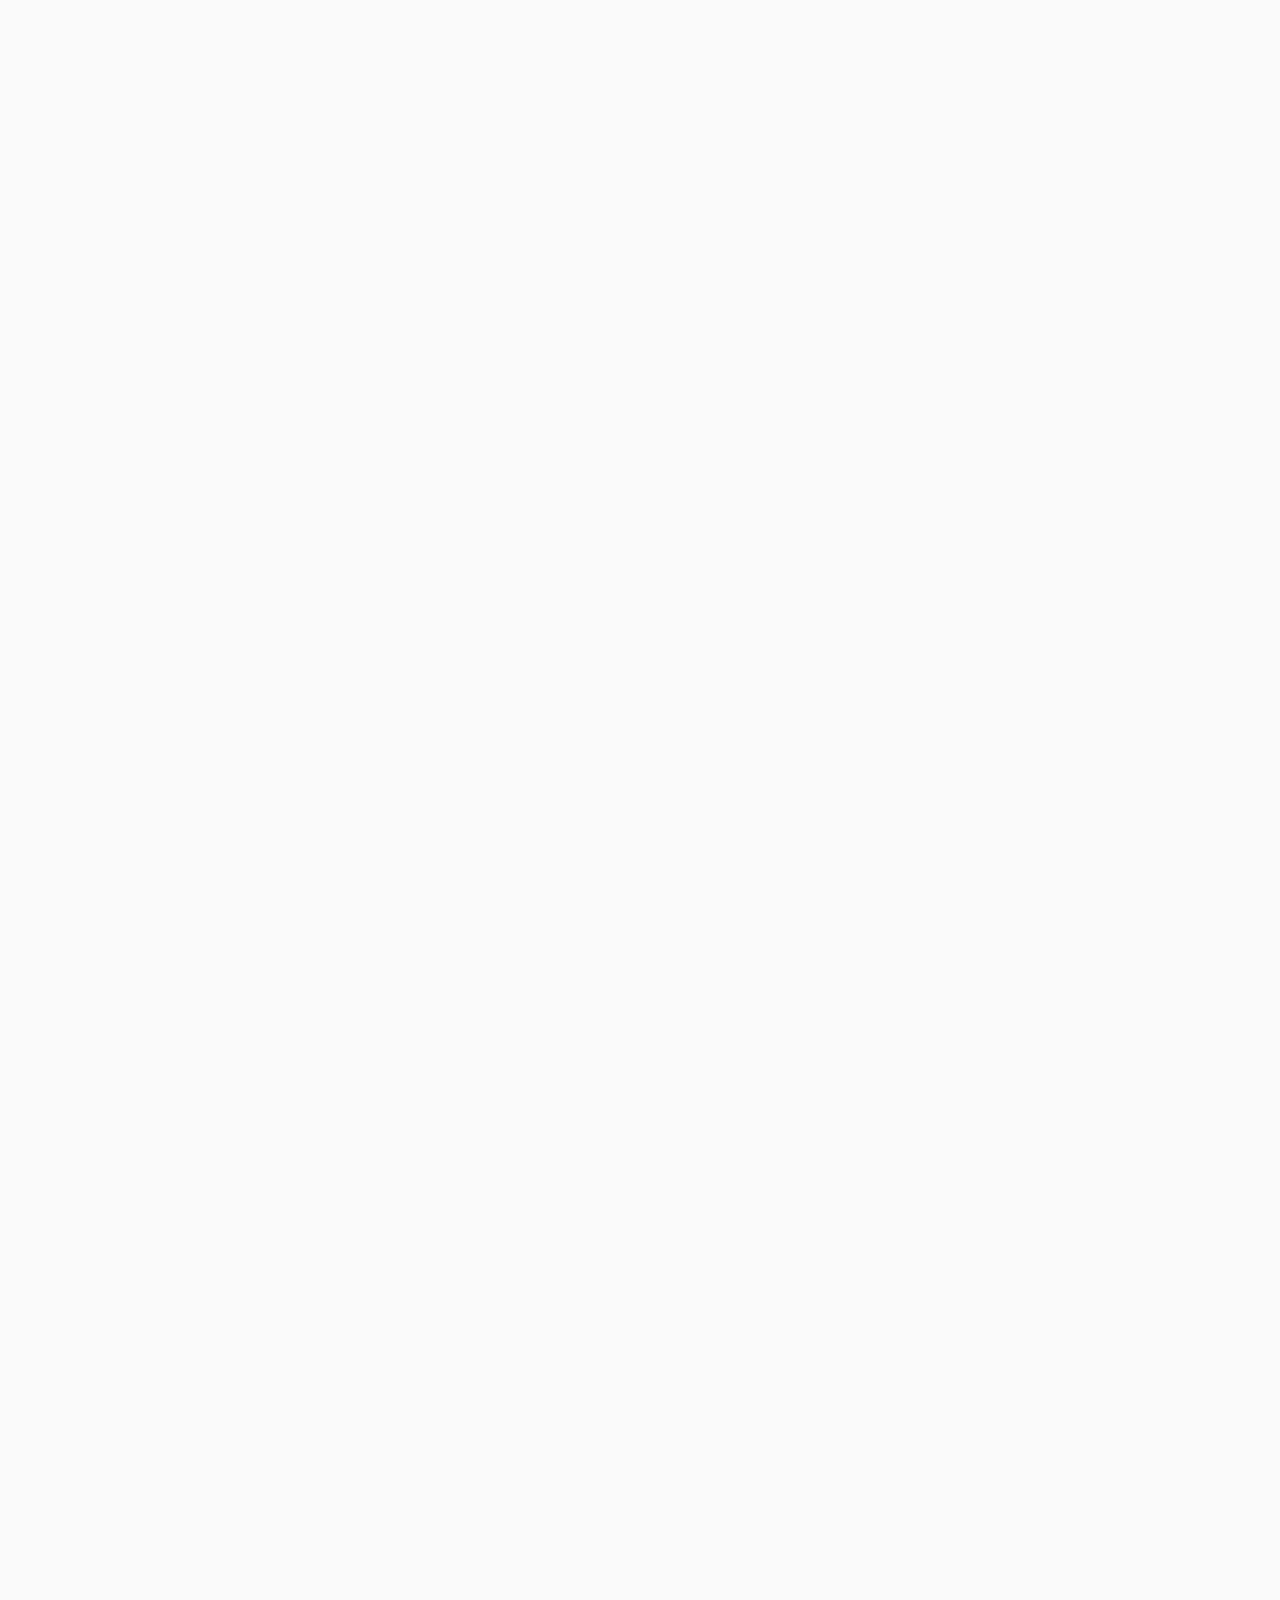
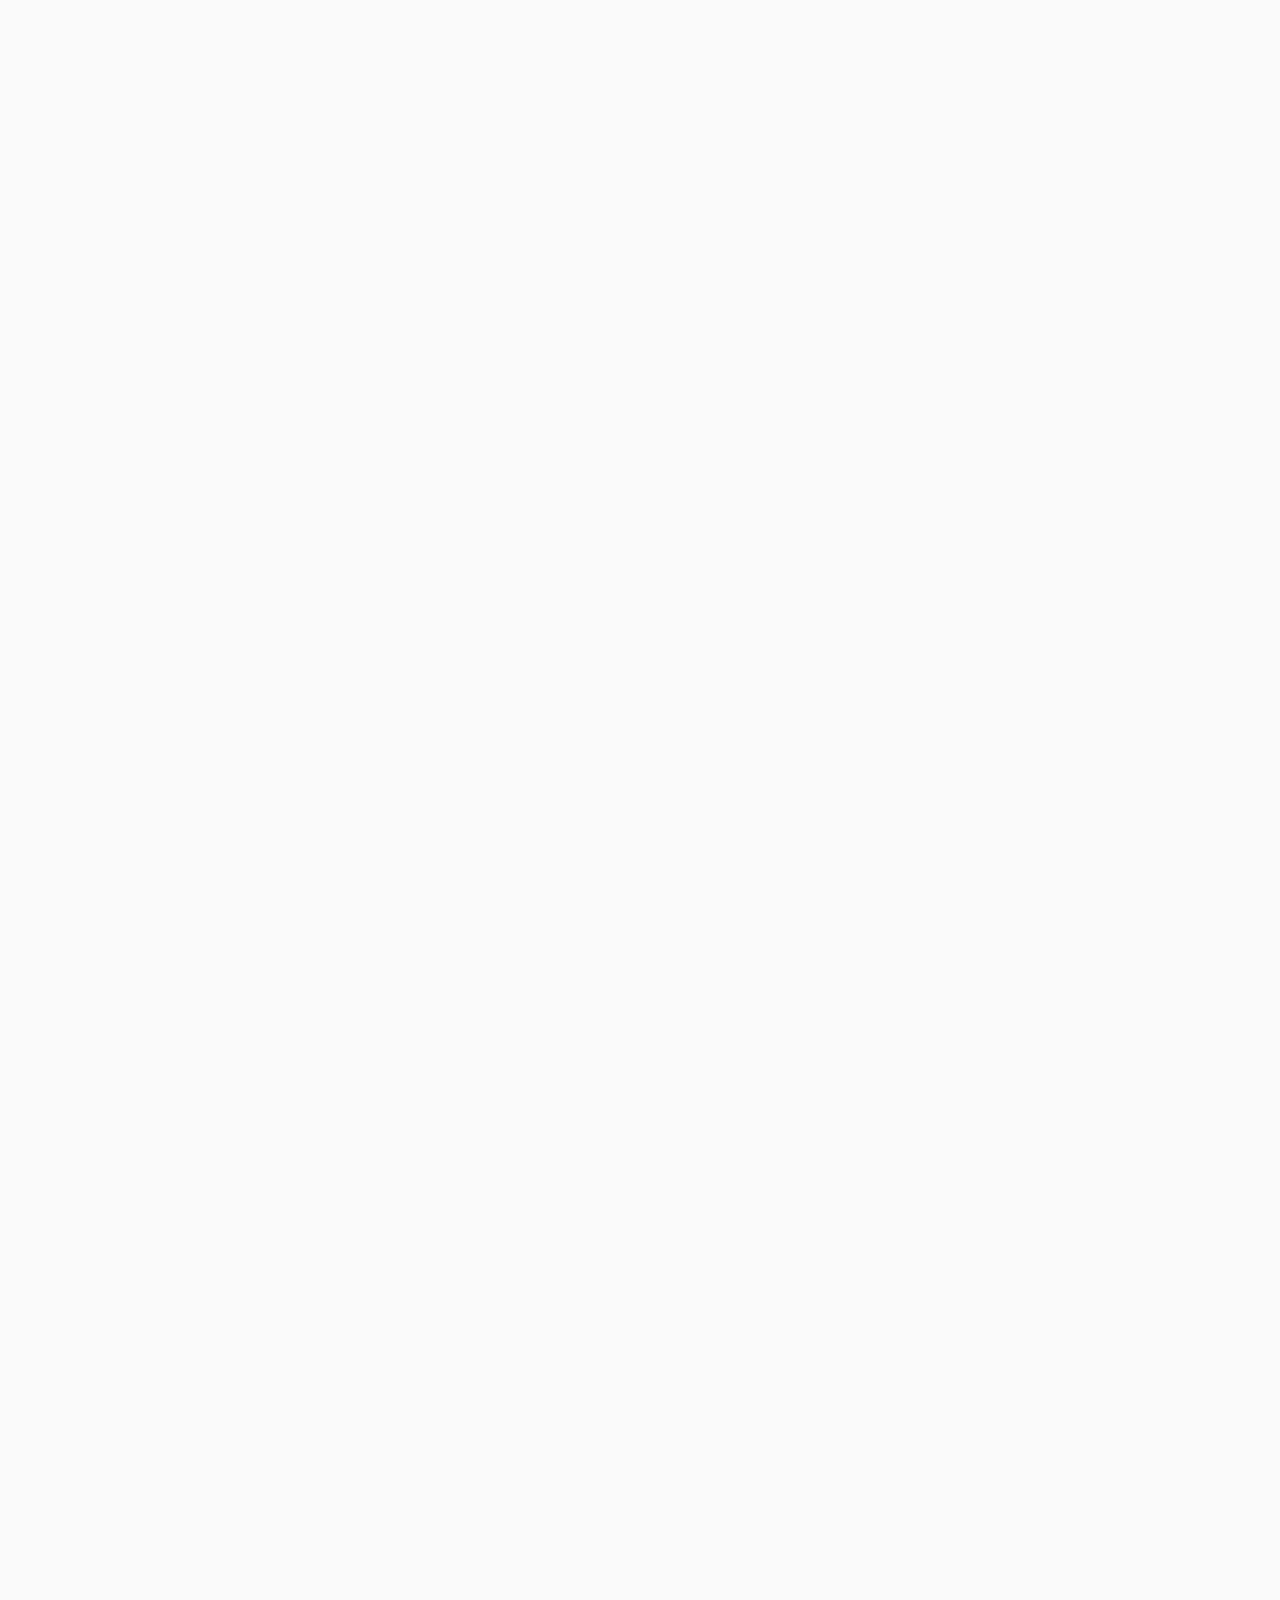
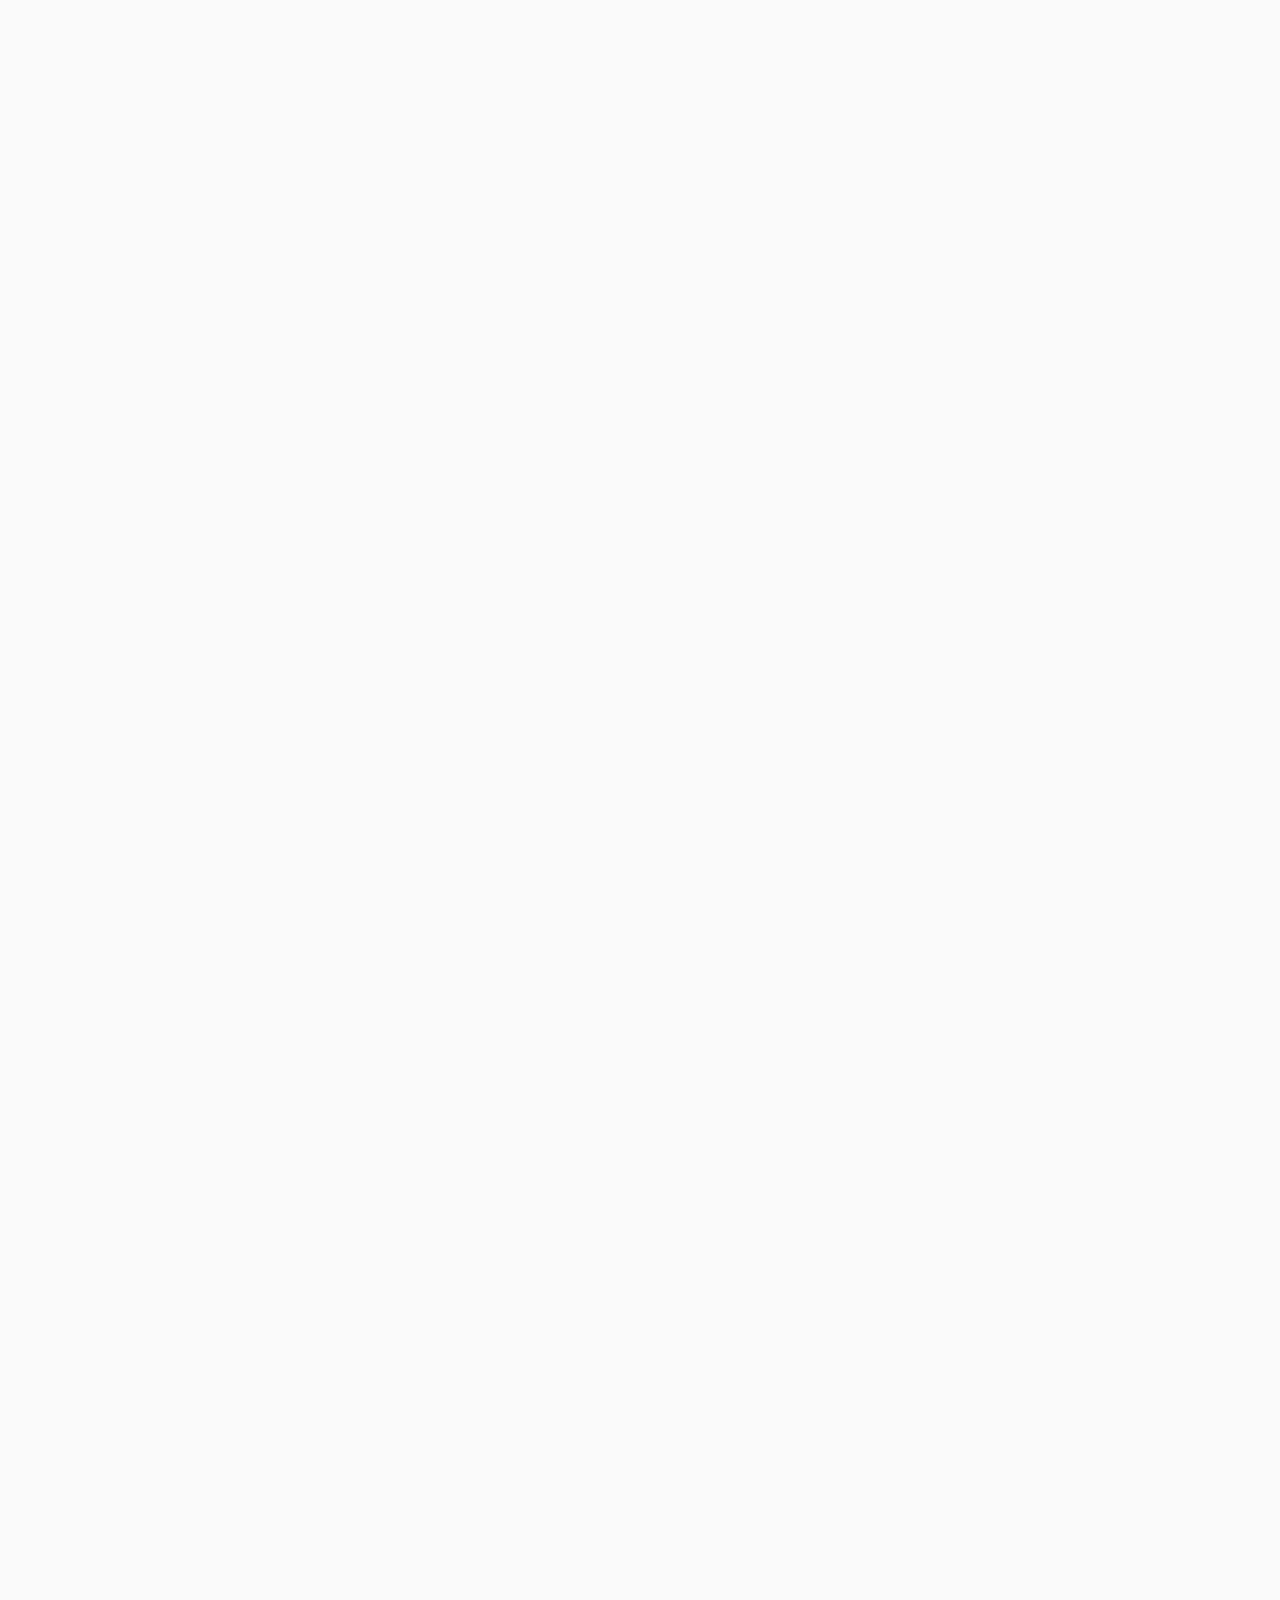
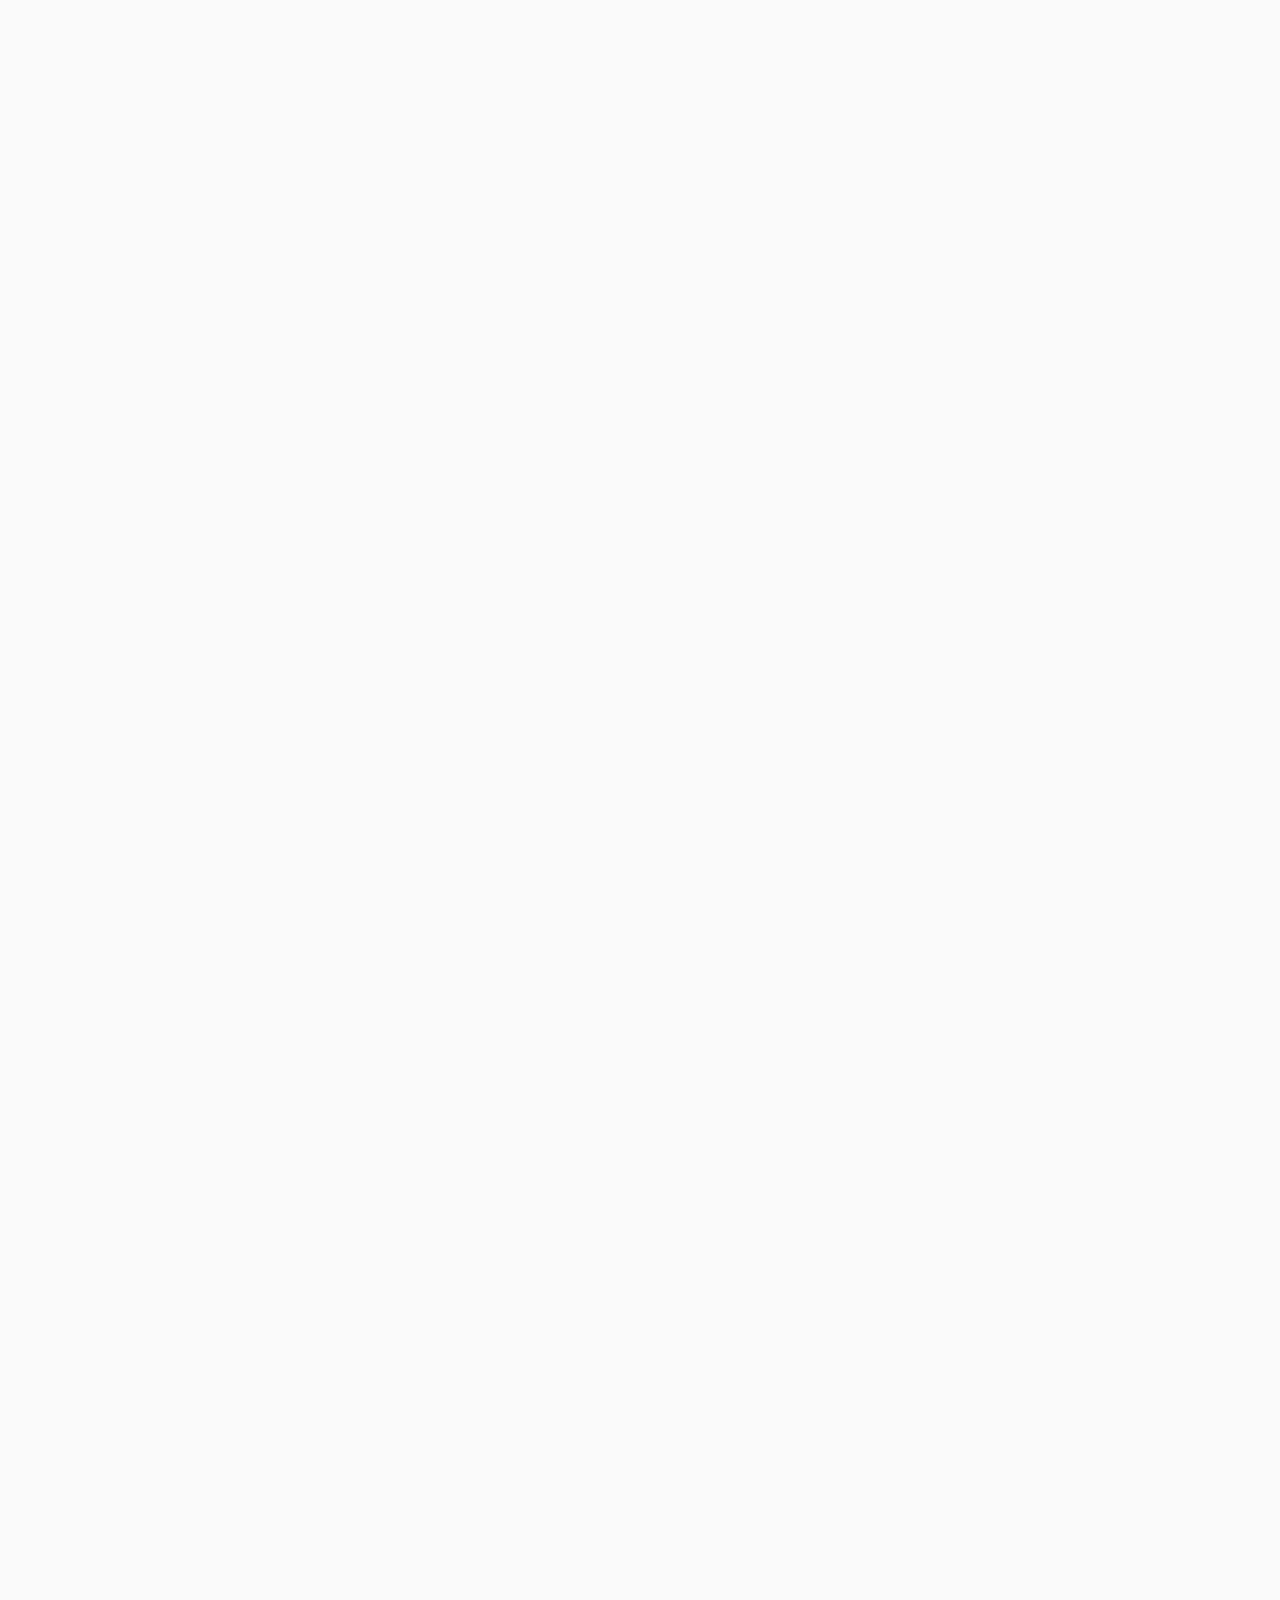
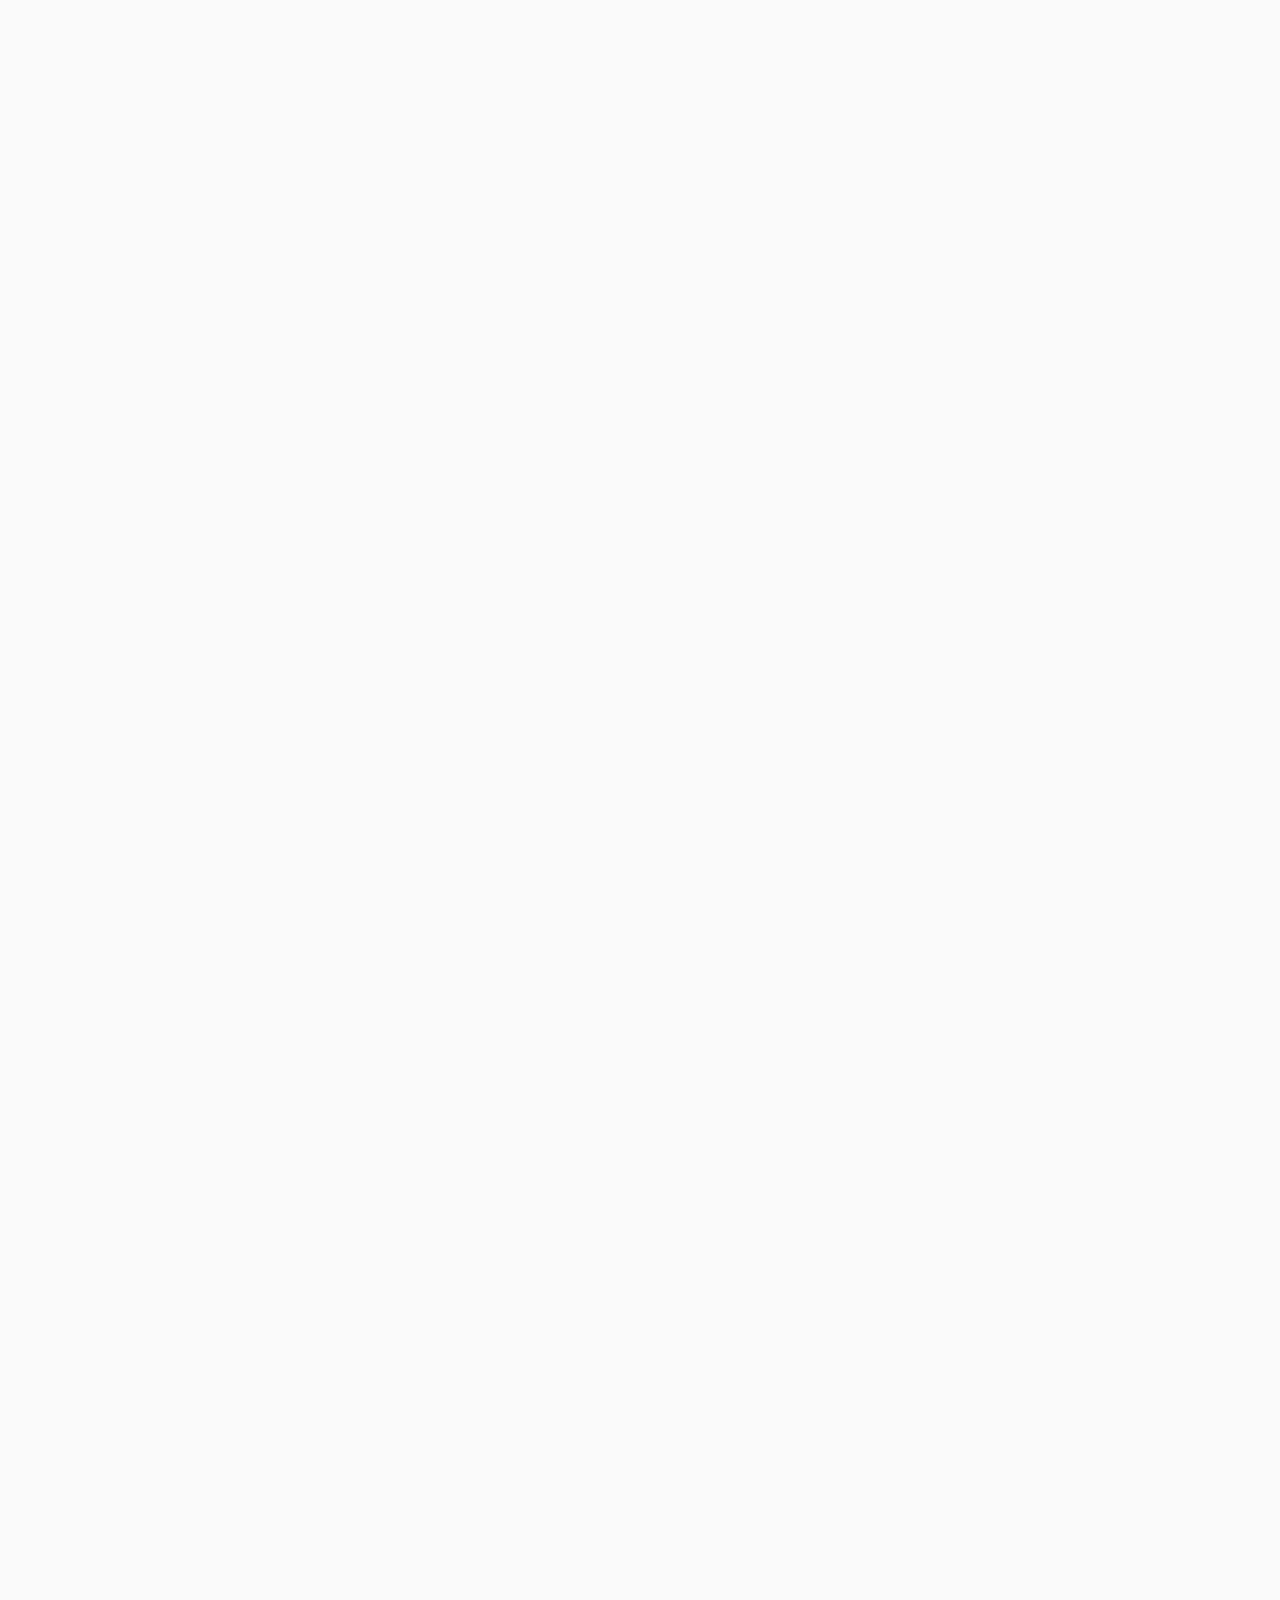
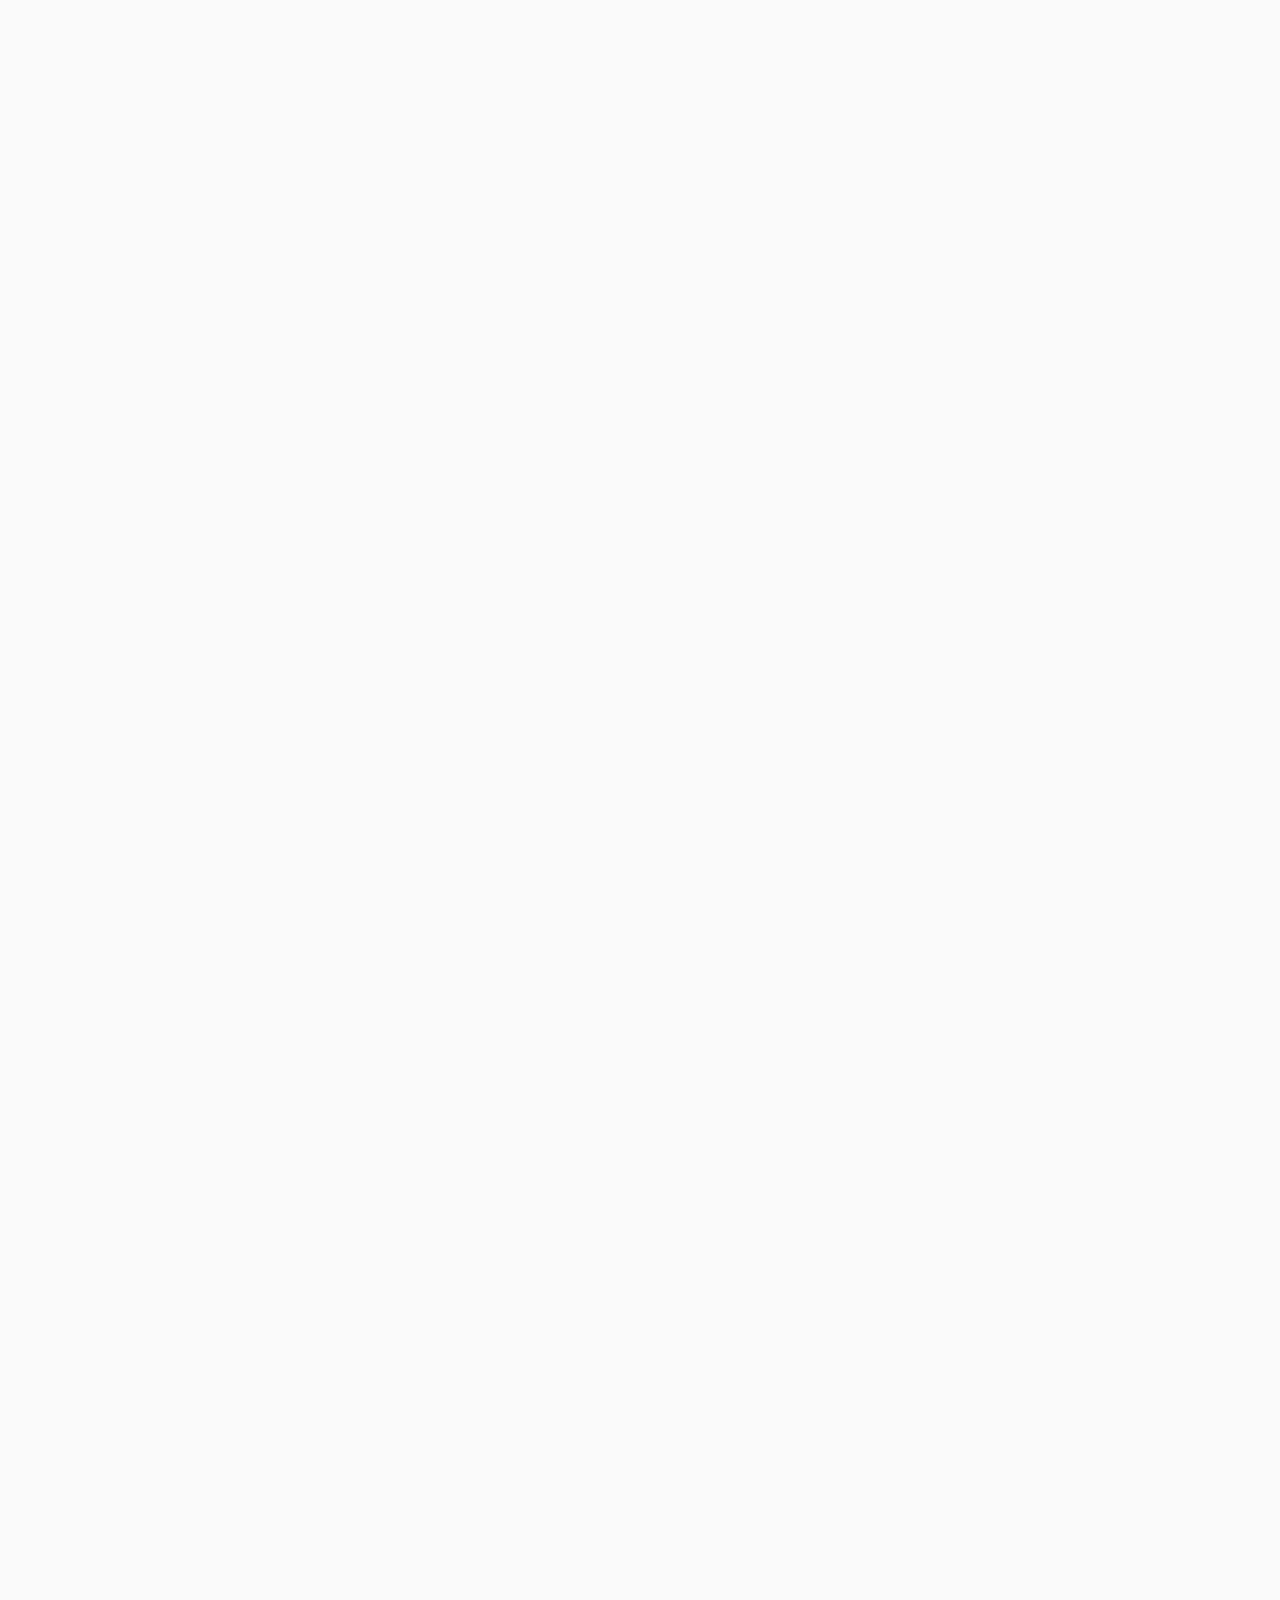
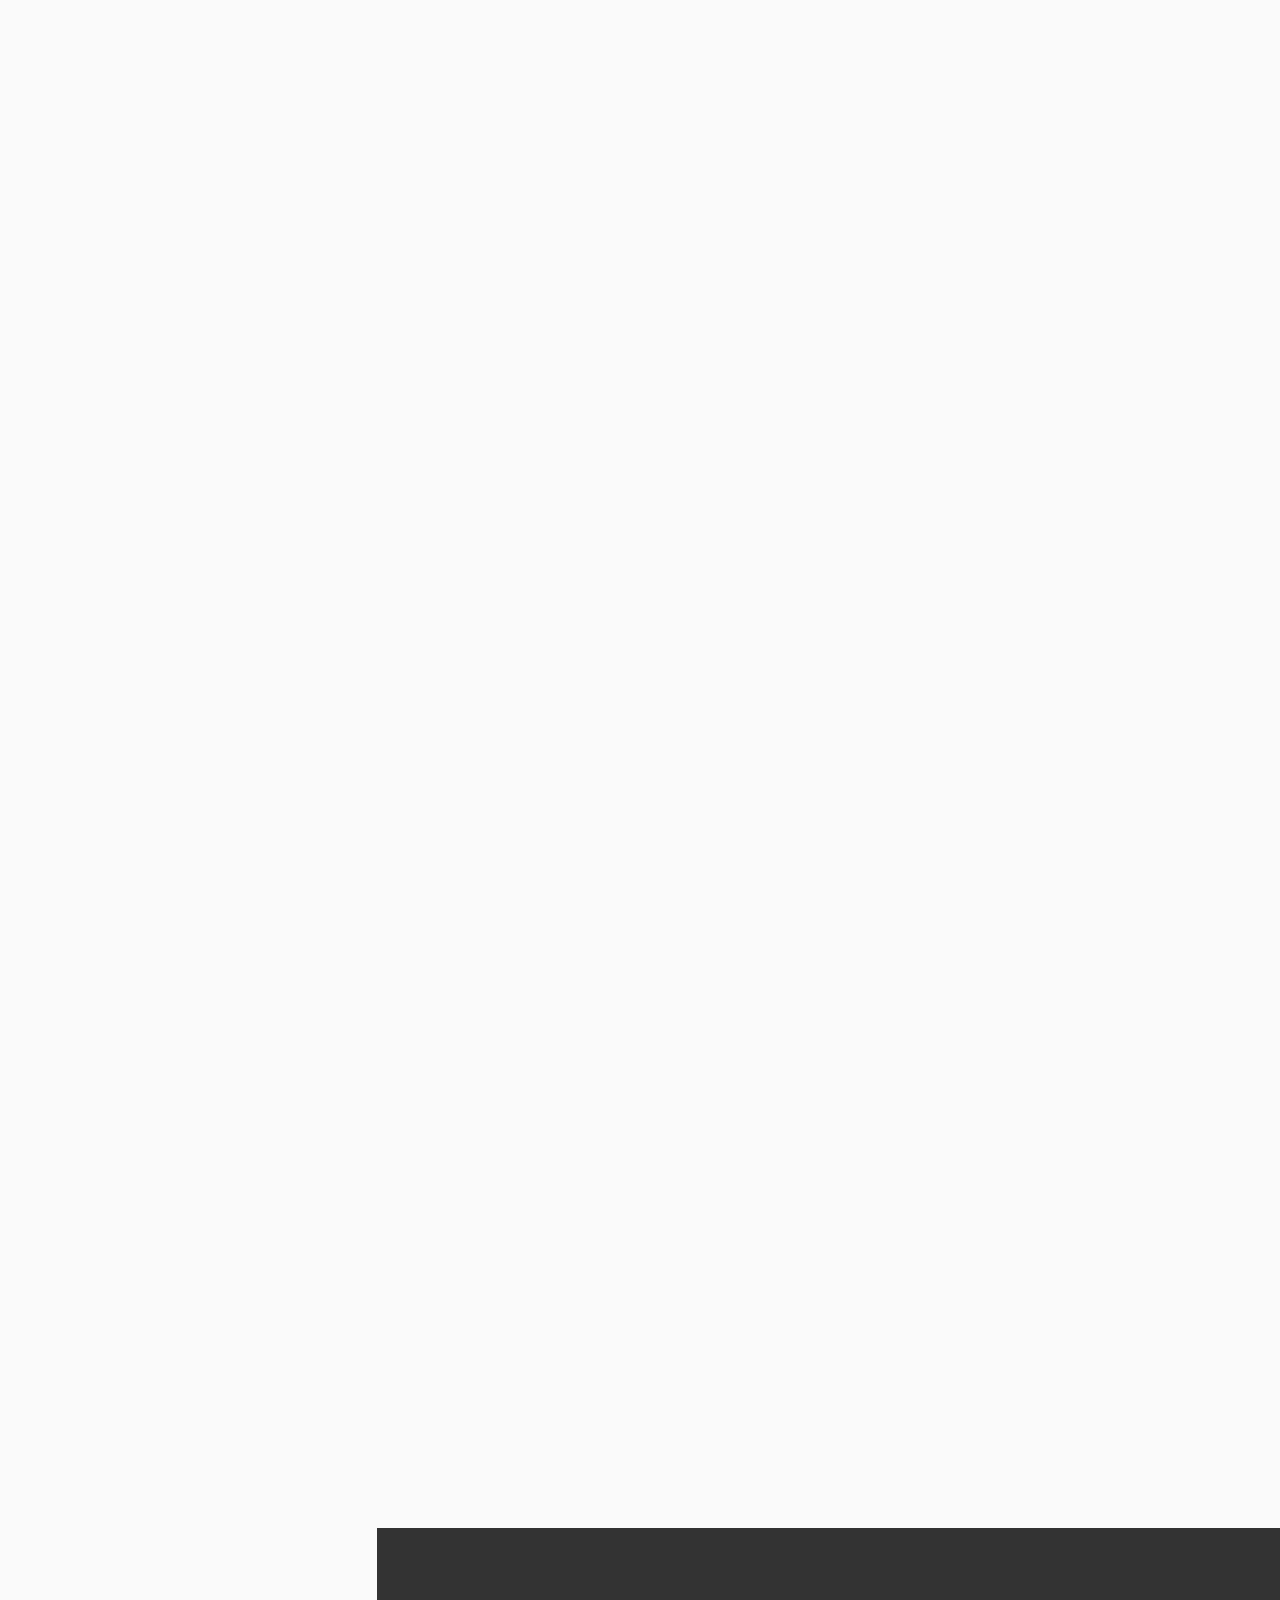
==== commit 6cea190a: "done" ====
--- a/index.html
+++ b/index.html
@@ -4,11 +4,11 @@
     <!-- meta tags -->
     <meta charset="utf-8">
     <meta name="viewport" content="width=device-width, initial-scale=1, shrink-to-fit=no">
-    <meta name="description" content="A simple website that shows you the movies I like.">
-    <meta name="author" content="A7md AlShammari">
-    <meta property="og:title" content="A7md-Movies">
-    <meta property="og:site_name" content="A7md-Movies">
-    <meta property="og:description" content="A simple website that shows you the movies I like.">
+    <meta name="description" content="مصة قرائية للقراء">
+    <meta name="author" content="أحمد الشمري">
+    <meta property="og:title" content="كتابي">
+    <meta property="og:site_name" content="كتابي">
+    <meta property="og:description" content="موقع بسيط للقراء">
     <meta property="og:type" content="website">
     <meta property="og:image" content="imgs/logo.png">
 
@@ -16,7 +16,9 @@
     <link rel="stylesheet" href="https://cdn.rtlcss.com/bootstrap/v4.2.1/css/bootstrap.min.css" integrity="sha384-vus3nQHTD+5mpDiZ4rkEPlnkcyTP+49BhJ4wJeJunw06ZAp+wzzeBPUXr42fi8If" crossorigin="anonymous">
     <link rel="stylesheet" href="https://cdnjs.cloudflare.com/ajax/libs/animate.css/4.1.1/animate.min.css"/>
     <link rel="stylesheet" href="https://pro.fontawesome.com/releases/v5.10.0/css/all.css" integrity="sha384-AYmEC3Yw5cVb3ZcuHtOA93w35dYTsvhLPVnYs9eStHfGJvOvKxVfELGroGkvsg+p" crossorigin="anonymous"/>
+    <link href="https://unpkg.com/aos@2.3.1/dist/aos.css" rel="stylesheet">
     <link rel="stylesheet" href="./style.css" />
+   
 
     <!-- other -->
     <link rel="icon" href="imgs/logo.png.png" />
@@ -45,6 +47,115 @@
               <li class="nav-item">
                 <a class="nav-link mx-2 w-100" href="store.html">السوق </a>
               </li>
+              <li class="nav-item">
+                <a class="nav-link mx-2 w-100" href="contact.html">التواصل</a>
+              </li>
+              <li class="nav-item">
+              <!--Modal: Login / Register Form-->
+<div class="modal fade" id="modalLRForm" tabindex="-1" role="dialog" aria-labelledby="myModalLabel" aria-hidden="true">
+  <div class="modal-dialog cascading-modal" role="document">
+    <!--Content-->
+    <div class="modal-content">
+
+      <!--Modal cascading tabs-->
+      <div class="modal-c-tabs pt-1 pb-1 ">
+
+        <!-- Nav tabs -->
+        <ul class="nav nav-tabs md-tabs tabs-2 light-blue darken-3 d-flex justify-content-center" role="tablist">
+          <li class="nav-item pr-1 ">
+            <a class="nav-link active bg-dark login light-blue text-black" data-toggle="tab" href="#panel7" role="tab"><i class="fas fa-user mr-1"></i>
+              تسجيل دخول</a>
+          </li>
+          <li class="nav-item ">
+            <a class="nav-link bg-dark login text-black" data-toggle="tab" href="#panel8" role="tab"><i class="fas fa-user-plus mr-1"></i>
+              تسجيل دخول حساب جديد</a>
+          </li>
+        </ul>
+
+        <!-- Tab panels -->
+        <div class="tab-content">
+          <!--Panel 7-->
+          <div class="tab-pane fade in show active" id="panel7" role="tabpanel">
+
+            <!--Body-->
+            <div class="modal-body mb-1">
+              <div class="md-form form-sm mb-5">
+                <i class="fas fa-envelope prefix"></i>
+                <label data-error="wrong" data-success="right" for="modalLRInput10">الايميل</label>
+                <input type="email" id="modalLRInput10" placeholder="example@gmail.com" required class="form-control form-control-sm validate">
+              </div>
+
+              <div class="md-form form-sm mb-4">
+                <i class="fas fa-lock prefix"></i>
+                <label data-error="wrong" data-success="right" for="modalLRInput11">الرقم السري</label>
+                <input type="password" id="modalLRInput11"  placeholder="الرقم السري" required class="form-control form-control-sm validate">
+              </div>
+              <div class="text-center mt-2">
+                <button class="btn btn-info">تسجيل دخول <i class="fas fa-sign-in ml-1"></i></button>
+              </div>
+            </div>
+            <!--Footer-->
+            <div class="modal-footer">
+              <div class="options text-center text-md-right mt-1">
+                <p>ليس لديك حساب؟ <a href="#" class="blue-text">تسجيل دخول</a></p>
+                <p>فقدت <a href="#" class="blue-text">الرقم السري؟</a></p>
+              </div>
+              <button type="button" class="btn btn-outline-info waves-effect mr-auto" data-dismiss="modal">اغلاق</button>
+            </div>
+
+          </div>
+          <!--/.Panel 7-->
+
+          <!--Panel 8-->
+          <div class="tab-pane fade" id="panel8" role="tabpanel">
+
+            <!--Body-->
+            <div class="modal-body">
+              <div class="md-form form-sm mb-5">
+                <i class="fas fa-envelope prefix"></i>
+                <label data-error="wrong" data-success="right" for="modalLRInput12">الايميل</label>
+                <input type="email" id="modalLRInput12"   placeholder="example@gmail.com" required class="form-control form-control-sm validate">
+              </div>
+
+              <div class="md-form form-sm mb-5">
+                <i class="fas fa-lock prefix"></i>
+                <label data-error="wrong" data-success="right" for="modalLRInput13">الرقم السري</label>
+                <input type="password" id="modalLRInput13"   placeholder="الرقم السري" required class="form-control form-control-sm validate">
+              </div>
+
+              <div class="md-form form-sm mb-4">
+                <i class="fas fa-lock prefix"></i>
+                <label data-error="wrong" data-success="right" for="modalLRInput14">اعادة كتابة الرقم السري</label>
+                <input type="password" id="modalLRInput14"  placeholder="إعادة كتابةالرقم السري" required class="form-control form-control-sm validate">
+              </div>
+
+              <div class="text-center form-sm mt-2">
+                <button class="btn btn-info">تسجيل <i class="fas fa-sign-in ml-1"></i></button>
+              </div>
+
+            </div>
+            <!--Footer-->
+            <div class="modal-footer">
+              <div class="options text-right">
+                <p class="pt-1">لديك حساب؟ <a href="#" class="">تسجيل دخول</a></p>
+              </div>
+              <button type="button" class="btn btn-outline-info waves-effect ml-auto" data-dismiss="modal">اغلاق</button>
+            </div>
+          </div>
+          <!--/.Panel 8-->
+        </div>
+
+      </div>
+    </div>
+    <!--/.Content-->
+  </div>
+</div>
+<!--Modal: Login / Register Form-->
+
+<div class="">
+  <a href="" class="btn btn-danger btn-rounded text-white" data-toggle="modal" data-target="#modalLRForm">تسجيل دخول</a>
+</div>
+              </li>
             </ul>
           </div>
         </div>
@@ -73,7 +184,8 @@
     </header>
 
     <!-- الكتب -->
-    <div class="movies py-5 text-center">
+    <div data-aos="fade-up"
+    data-aos-duration="3000" class=" movies py-5 text-center">
       <div class="container">
         <h2 class="title mb-5">انواع الكتب</h2>
       
@@ -94,7 +206,8 @@
         <div class="movies-content animate__faster">
           <div class="row">
 
-            <div class="part m col-md-3 mb-4">
+            <div  data-aos="fade-up"
+               data-aos-duration="3000" class="part m col-md-3 mb-4">
               <div class="card border-0 bg-none text-left" style="width:100%">
                 <div class=" position-relative">
                   <div class="movies-hover h-100 w-100 position-absolute d-flex align-items-center justify-content-center">
@@ -111,55 +224,59 @@
               </div>
             </div>
 
-            <div class="part m col-md-3 mb-4">
-              <div class="card border-0 bg-none text-left" style="width: 100%;">
+            <div  data-aos="fade-up"
+               data-aos-duration="3000" class="part m col-md-3 mb-4">
+              <div class="card border-0 bg-none text-left" style="width:100%">
                 <div class=" position-relative">
                   <div class="movies-hover h-100 w-100 position-absolute d-flex align-items-center justify-content-center">
-                    <a href="./themask.html" target="_blank"><i class="far fa-play-circle fa-3x"></i></a>
+                    <a href="ohf.html" target="_blank"><i class="far fa-play-circle fa-3x"></i></a>
                   </div>
-                  <img src="imgs/codebook.jpg" class="img-fluid w-100" alt="Show">
-                </div>
-                <div class="card-body px-0">
-                  <h2>اعلى تقييم</h2>
-                  <h5 class="card-title mb-1"> اسم الكتاب </h5>
+                  <img src="imgs/codebook.jpg" class="img-fluid w-100" alt="Movie">
+                </div>
+                
+                <div class="card-body px-0">
+                  <h2>افضل الكتب</h2>
+                  <h5 class="card-title mb-1">اسم الكتاب</h5>
                   <p class="card-text text-muted">المؤلف</p>
                 </div>
               </div>
             </div>
 
-            <div class="part s col-md-3 mb-4">
-              <div class="card border-0 bg-none text-left" style="width: 100%;">
+            <div  data-aos="fade-up"
+               data-aos-duration="3000" class="part m col-md-3 mb-4">
+              <div class="card border-0 bg-none text-left" style="width:100%">
                 <div class=" position-relative">
                   <div class="movies-hover h-100 w-100 position-absolute d-flex align-items-center justify-content-center">
-                    <a href="sherlok.html" target="_blank"><i class="far fa-play-circle fa-3x"></i></a>
+                    <a href="ohf.html" target="_blank"><i class="far fa-play-circle fa-3x"></i></a>
                   </div>
-                  <img src="imgs/codebook.jpg" class="img-fluid w-100" alt="Show">
+                  <img src="imgs/codebook.jpg" class="img-fluid w-100" alt="Movie">
                 </div>
                 
                 <div class="card-body px-0">
-                  <h2>الأكثر مشاهدة</h2>
-                  <h5 class="card-title mb-1">الكتاب</h5>
+                  <h2>افضل الكتب</h2>
+                  <h5 class="card-title mb-1">اسم الكتاب</h5>
                   <p class="card-text text-muted">المؤلف</p>
                 </div>
               </div>
             </div>
 
-            <div class="part s col-md-3 mb-4">
-              <div class="card border-0 bg-none text-left" style="width: 100%;">
-                <div class=" position-relative">
-                  <div class="movies-hover h-100 w-100 position-absolute d-flex align-items-center justify-content-center">
-                    <a href="scorpion.html" target="_blank"><i class="far fa-play-circle fa-3x"></i></a>
-                  </div>
-                  <img src="imgs/codebook.jpg" class="img-fluid w-100" alt="Show">
-                </div>
-                
-                <div class="card-body px-0">
-                  <h2>اعلى الكتب</h2>
-                  <h5 class="card-title mb-1">الكتاب</h5>
-                  <p class="card-text text-muted">المؤلف</p>
-                </div>
-              </div>
-            </div>
+            <div  data-aos="fade-up"
+            data-aos-duration="3000" class="part m col-md-3 mb-4">
+           <div class="card border-0 bg-none text-left" style="width:100%">
+             <div class=" position-relative">
+               <div class="movies-hover h-100 w-100 position-absolute d-flex align-items-center justify-content-center">
+                 <a href="ohf.html" target="_blank"><i class="far fa-play-circle fa-3x"></i></a>
+               </div>
+               <img src="imgs/codebook.jpg" class="img-fluid w-100" alt="Movie">
+             </div>
+             
+             <div class="card-body px-0">
+               <h2>افضل الكتب</h2>
+               <h5 class="card-title mb-1">اسم الكتاب</h5>
+               <p class="card-text text-muted">المؤلف</p>
+             </div>
+           </div>
+         </div>
 
           </div>
         </div>
@@ -167,17 +284,18 @@
     </div> 
 
     <!-- newsletter letter -->
-    <section class="newsletter text-center py-5 text-white">
+    <section data-aos="fade-up"
+    data-aos-duration="3000"  class="newsletter text-center py-5 text-white">
       <div class="container">
         <h2 class="title mb-5" >نشرة الأخبار</h2>
         <p>اشترك معنا لتصل اليك اخر الأخبار!</p>
         <form class="text-left d-inline-block">
           <div class="form-row">
             <div class="col-8">
-              <input type="text" class="form-control" placeholder="email@name.com" required>
+              <input type="text" class="form-control" placeholder="example@gmail.com" required>
             </div>
             <div class="col-4">
-              <button class="btn btn-primary">Subscribe</button>
+              <button class="btn btn-primary">أشتراك</button>
             </div>
           </div>
         </form>
@@ -185,7 +303,8 @@
     </section>
 
     <!-- news section -->
-    <div class="news py-5 text-center">
+    <div data-aos="fade-up"
+    data-aos-duration="3000" class=" news py-5 text-center">
       <div class="container">
         <h2 class="title mb-5">اخر الاخبار</h2>
 
@@ -193,7 +312,8 @@
         <div class="content">
           <div class="row mt-5">
 
-            <div class="col-md-4 mb-4">
+            <div data-aos="fade-up"
+            data-aos-duration="3000"class="col-md-4 mb-4">
               <div class="card border-0 bg-none text-left " style="width:100%;">
                 <a href="https://www.thewrap.com/amazons-jack-reacher-finds-its-jack-reacher/" target="_blank"><img src="imgs/codebook2.jpg" class="card-img-top" alt="new"></a>
                 <div class="card-body px-0">
@@ -204,36 +324,39 @@
               </div>
             </div>
 
-            <div class="col-md-4 mb-4">
-              <div class="card border-0 bg-none text-left " style="width: 100%;">
-                <a href="https://www.thewrap.com/amazons-jack-reacher-finds-its-jack-reacher/" target="_blank"><img src="imgs/codebook.jpg" class="card-img-top" alt="new"></a>
+            <div data-aos="fade-up"
+            data-aos-duration="3000"class="col-md-4 mb-4">
+              <div class="card border-0 bg-none text-left " style="width:100%;">
+                <a href="https://www.thewrap.com/amazons-jack-reacher-finds-its-jack-reacher/" target="_blank"><img src="imgs/codebook2.jpg" class="card-img-top" alt="new"></a>
                 <div class="card-body px-0">
                   <h5 class="card-title mb-1">الكتاب</h5>
                   <p class="card-text text-muted mb-2">تم تصدير الكتب ومتوفر في جميع المكاتب</p>
-                  <p class="card-text">مصدر الخبر اضغط على الصورة</p>
-                </div>
-              </div>
-            </div>
-
-
-            <div class="col-md-4 mb-4">
-              <div class="card border-0 bg-none text-left " style="width: 100%;">
-                <a href="https://www.thewrap.com/amazons-jack-reacher-finds-its-jack-reacher/" target="_blank"><img src="imgs/codebook.jpg" class="card-img-top" alt="new"></a>
+                  <p class="card-text"> مصدر الخبر اضغط على الصورة</p>
+                </div>
+              </div>
+            </div>
+
+
+            <div data-aos="fade-up"
+            data-aos-duration="3000"class="col-md-4 mb-4">
+              <div class="card border-0 bg-none text-left " style="width:100%;">
+                <a href="https://www.thewrap.com/amazons-jack-reacher-finds-its-jack-reacher/" target="_blank"><img src="imgs/codebook2.jpg" class="card-img-top" alt="new"></a>
                 <div class="card-body px-0">
                   <h5 class="card-title mb-1">الكتاب</h5>
                   <p class="card-text text-muted mb-2">تم تصدير الكتب ومتوفر في جميع المكاتب</p>
-                  <p class="card-text">مصدر الخبر اضغط على الصورة</p>
+                  <p class="card-text"> مصدر الخبر اضغط على الصورة</p>
                 </div>
               </div>
             </div>
             
-            <div class="col-md-4 mb-4">
-              <div class="card border-0 bg-none text-left " style="width: 100%;">
-                <a href="https://www.thewrap.com/amazons-jack-reacher-finds-its-jack-reacher/" target="_blank"><img src="imgs/codebook.jpg" class="card-img-top" alt="new"></a>
+            <div data-aos="fade-up"
+            data-aos-duration="3000"class="col-md-4 mb-4">
+              <div class="card border-0 bg-none text-left " style="width:100%;">
+                <a href="https://www.thewrap.com/amazons-jack-reacher-finds-its-jack-reacher/" target="_blank"><img src="imgs/codebook2.jpg" class="card-img-top" alt="new"></a>
                 <div class="card-body px-0">
                   <h5 class="card-title mb-1">الكتاب</h5>
                   <p class="card-text text-muted mb-2">تم تصدير الكتب ومتوفر في جميع المكاتب</p>
-                  <p class="card-text">مصدر الخبر اضغط على الصورة</p>
+                  <p class="card-text"> مصدر الخبر اضغط على الصورة</p>
                 </div>
               </div>
             </div>
@@ -245,22 +368,22 @@
     </div> 
 
     <!-- motavite -->
-    <div class="container text-center">
+    <div  data-aos="fade-up" class="container text-center">
       <h2 class="title mb-5 ">رأي المشتركين </h2>
       <div class="row mt-5 ">
-        <div class="backC col-md-4 mt-4 mb-4 ">
+        <div  data-aos="fade-up" class="backC col-md-4 mt-4 mb-4 ">
             <img src="./imgs/mypics" alt="pics" class="roundimg img-fluid rounded-circle mb-4">
             <h3> احمد الشمري</h3>
             <h5 class="text-muted">كويتي</h5>
           <p> موقع جميل انصح جميع القراء بإستخدامه </p>
         </div>
-        <div class="backC col-md-4 mt-4 mb-4  ">
+        <div data-aos="fade-up" class="backC col-md-4 mt-4 mb-4  ">
           <img src="./imgs/mypics" alt="pics" class="roundimg img-fluid rounded-circle mb-4">
           <h3> احمد الشمري</h3>
           <h5 class="text-muted">كويتي</h5>
         <p> موقع جميل انصح جميع القراء بإستخدامه </p>
       </div>
-      <div class="backC col-md-4 mt-4 mb-4 ">
+      <div  data-aos="fade-up" class="backC col-md-4 mt-4 mb-4 ">
         <img src="./imgs/mypics" alt="pics" class="roundimg img-fluid rounded-circle mb-4">
         <h3> احمد الشمري</h3>
         <h5 class="text-muted">كويتي</h5>
@@ -297,7 +420,7 @@
           <input type="email"placeholder="الأيميل" id="">
           <input type="text" placeholder="العنوان" id="">
           <textarea type="text" placeholder="رسالتك" id=""></textarea>
-          <button class="btn btn-primary filter mt-4" data-class="s">الصوتيات</button>
+          <button class="btn btn-primary filter mt-4" data-class="s">ارسال</button>
         </div>
       </section>
 
@@ -310,8 +433,9 @@
 
     <!-- JavaScript -->
     <script src="https://code.jquery.com/jquery-3.3.1.slim.min.js" integrity="sha384-q8i/X+965DzO0rT7abK41JStQIAqVgRVzpbzo5smXKp4YfRvH+8abtTE1Pi6jizo" crossorigin="anonymous"></script>
-<script src="https://cdnjs.cloudflare.com/ajax/libs/popper.js/1.14.6/umd/popper.min.js" integrity="sha384-ZMP7rVo3mIykV+2+9J3UJ46jBk0WLaUAdn689aCwoqbBJiSnjAK/l8WvCWPIPm49" crossorigin="anonymous"></script>
-<script src="https://cdn.rtlcss.com/bootstrap/v4.2.1/js/bootstrap.min.js" integrity="sha384-a9xOd0rz8w0J8zqj1qJic7GPFfyMfoiuDjC9rqXlVOcGO/dmRqzMn34gZYDTel8k" crossorigin="anonymous"></script>
+    <script src="https://cdnjs.cloudflare.com/ajax/libs/popper.js/1.14.6/umd/popper.min.js" integrity="sha384-ZMP7rVo3mIykV+2+9J3UJ46jBk0WLaUAdn689aCwoqbBJiSnjAK/l8WvCWPIPm49" crossorigin="anonymous"></script>
+    <script src="https://cdn.rtlcss.com/bootstrap/v4.2.1/js/bootstrap.min.js" integrity="sha384-a9xOd0rz8w0J8zqj1qJic7GPFfyMfoiuDjC9rqXlVOcGO/dmRqzMn34gZYDTel8k" crossorigin="anonymous"></script>
+    <script src="https://unpkg.com/aos@2.3.1/dist/aos.js"></script>
     <script src="/script.js"></script>
   </body>
 </html>--- a/style.css
+++ b/style.css
@@ -4,6 +4,7 @@
 a:hover{color: red !important;}
 .bg-dark {background-color: #333 !important;}
 .bg-none {background-color: transparent !important;}
+.navbar a:hover{color: white !important;}
 
 .btn-primary {
     background: #e03f34 !important;
@@ -55,11 +56,28 @@
     border-radius: 20px;
     margin-top: 5px;
 }
-.search{
-    border-radius: 20px;
+.login{
+    background-color: #dc3545 !important;
+    border-color: #dc3545 !important;
 }
-
+a.bg-dark:focus, a.bg-dark:hover, button.bg-dark:focus, button.bg-dark:hover {
+    background-color: #dc3546db !important;
+    border-color: #dc3545 !important;
+}
+.btn-info {
+    color: #fff;
+    border-color: #dc3545 !important;
+    background-color: #dc3546db !important;
+}
+.btn-outline-info {
+    color: white !important;
+    background-color: #dc3546db !important;
+    border-color: #dc3545 !important;
+}
 .nav-link {color: white !important}
+.btn-info.focus, .btn-info:focus {
+    box-shadow: rgba(0, 0, 0, 0.5) 0px 0px 0px 0.2rem;
+}
 
 /* movies */
 
@@ -109,7 +127,7 @@
     margin-top: 20px !important;
     width: 100%;
     margin-bottom: 2px !important;
-    background-color: rgba(0, 0, 0, 0.597);
+    background-color: rgba(0, 0, 0, 0.597) !important;
 }
 .scrolling-wrapper{
 	overflow-x: auto;
@@ -133,30 +151,28 @@
 	background-size: cover;
 	transition: all 0.2s ease-in-out !important;
 	border-radius: 24px;
-	&:hover{
-		transform: translateY(-5px);
-		box-shadow: none;
-	}
+	transform: translateY(-5px);
+	box-shadow: none;
 }
 
 .card-1{
-	background-color: #4158D0;
-background-image: linear-gradient(43deg, #4158D0 0%, #C850C0 46%, #FFCC70 100%);
+    background-image:url(./imgs/codebook.jpg);
 }
 
 .card-2{
-	background-color: #0093E9;
-background-image: linear-gradient(160deg, #0093E9 0%, #80D0C7 100%);
+    background-image:url(./imgs/codebook.jpg);
 }
 
 .card-3{
-	background-color: #00DBDE;
-background-image: linear-gradient(90deg, #00DBDE 0%, #FC00FF 100%);
+    background-image:url(./imgs/codebook.jpg);
 }
 
 .card-4{
-	background-color: #FBAB7E;
-background-image: linear-gradient(62deg, #FBAB7E 0%, #F7CE68 100%);
+	background-image:url(./imgs/codebook.jpg);
+}
+.talk,input,textarea{
+    color: rgb(0, 0, 0);
+    background-color: rgba(31, 28, 28, 0.22);
 }
 
 
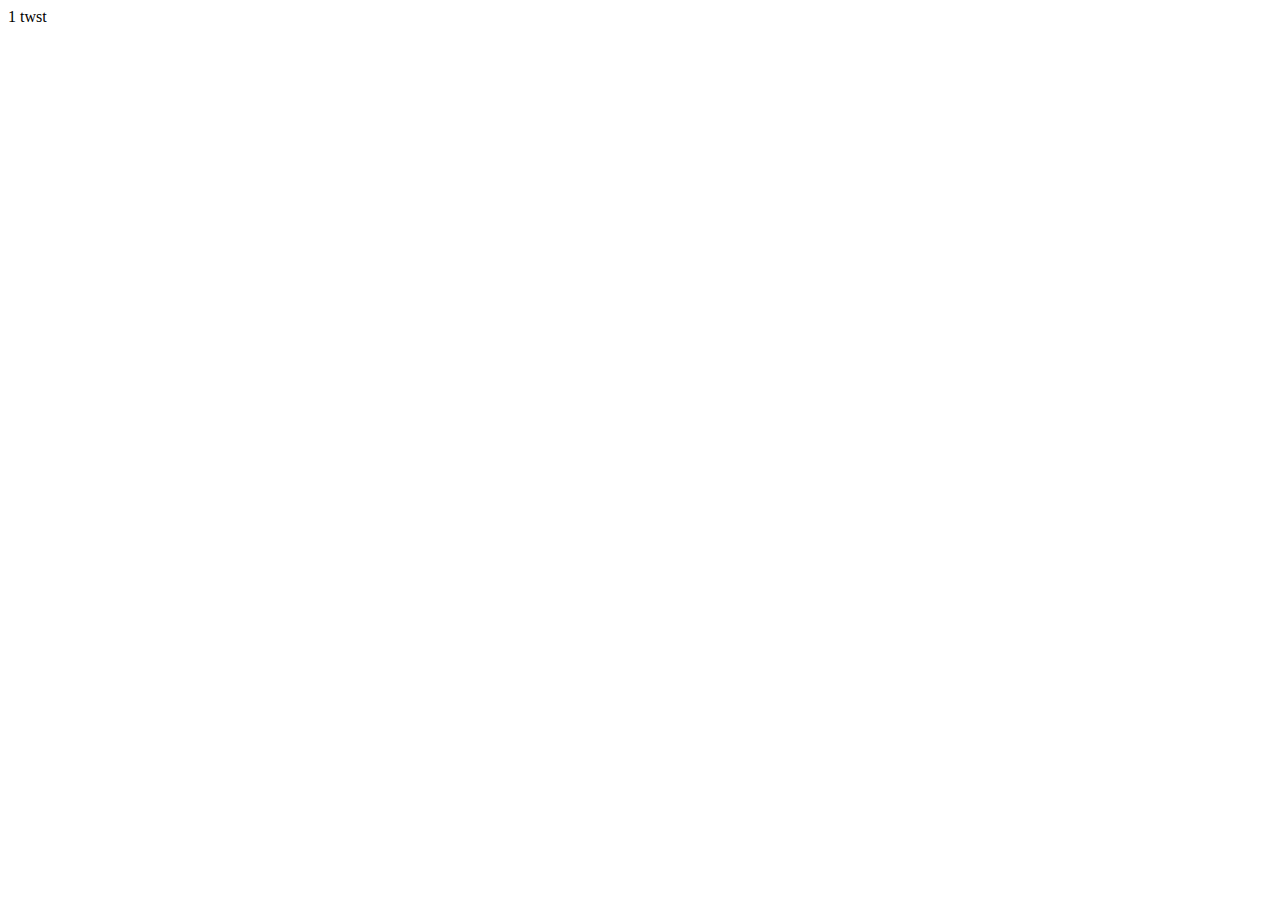
==== commit 9f9f7aa9: "test" ====
--- a/index.html
+++ b/index.html
@@ -1,441 +1,12 @@
-<!doctype html>
-<html lang="ar" dir="rtl">
-  <head>
-    <!-- meta tags -->
-    <meta charset="utf-8">
-    <meta name="viewport" content="width=device-width, initial-scale=1, shrink-to-fit=no">
-    <meta name="description" content="مصة قرائية للقراء">
-    <meta name="author" content="أحمد الشمري">
-    <meta property="og:title" content="كتابي">
-    <meta property="og:site_name" content="كتابي">
-    <meta property="og:description" content="موقع بسيط للقراء">
-    <meta property="og:type" content="website">
-    <meta property="og:image" content="imgs/logo.png">
-
-    <!-- CSS -->
-    <link rel="stylesheet" href="https://cdn.rtlcss.com/bootstrap/v4.2.1/css/bootstrap.min.css" integrity="sha384-vus3nQHTD+5mpDiZ4rkEPlnkcyTP+49BhJ4wJeJunw06ZAp+wzzeBPUXr42fi8If" crossorigin="anonymous">
-    <link rel="stylesheet" href="https://cdnjs.cloudflare.com/ajax/libs/animate.css/4.1.1/animate.min.css"/>
-    <link rel="stylesheet" href="https://pro.fontawesome.com/releases/v5.10.0/css/all.css" integrity="sha384-AYmEC3Yw5cVb3ZcuHtOA93w35dYTsvhLPVnYs9eStHfGJvOvKxVfELGroGkvsg+p" crossorigin="anonymous"/>
-    <link href="https://unpkg.com/aos@2.3.1/dist/aos.css" rel="stylesheet">
-    <link rel="stylesheet" href="./style.css" />
-   
-
-    <!-- other -->
-    <link rel="icon" href="imgs/logo.png.png" />
-    <title>كتابي</title>
-  </head>
-  <body>
-
-    <!-- header -->
-    <header>
-      <!-- nav -->
-      <nav class="navbar navbar-expand-lg navbar-dark py-4">
-        <div class="container">
-          <h1 class="navbar-brand"> <img class="img-fluid mr-2"  src="imgs/logo.png.png" width="32px" alt="Logo">كتابي</h1>
-          <button class="navbar-toggler" type="button" data-toggle="collapse" data-target="#movNav" aria-controls="movNav" aria-expanded="false" aria-label="Toggle navigation">
-            <span class="navbar-toggler-icon"></span>
-          </button>
-                
-          <div class="collapse navbar-collapse" id="movNav">
-            <ul class="navbar-nav ml-auto">
-              <li class="nav-item">
-                <a class="nav-link mx-2 w-100 " href="index.html">الصفحة الرئيسية</a>
-              </li>
-              <li class="nav-item">
-                <a class="nav-link mx-2 w-100" href="howUS.html">من نحن؟</a>
-              </li>
-              <li class="nav-item">
-                <a class="nav-link mx-2 w-100" href="store.html">السوق </a>
-              </li>
-              <li class="nav-item">
-                <a class="nav-link mx-2 w-100" href="contact.html">التواصل</a>
-              </li>
-              <li class="nav-item">
-              <!--Modal: Login / Register Form-->
-<div class="modal fade" id="modalLRForm" tabindex="-1" role="dialog" aria-labelledby="myModalLabel" aria-hidden="true">
-  <div class="modal-dialog cascading-modal" role="document">
-    <!--Content-->
-    <div class="modal-content">
-
-      <!--Modal cascading tabs-->
-      <div class="modal-c-tabs pt-1 pb-1 ">
-
-        <!-- Nav tabs -->
-        <ul class="nav nav-tabs md-tabs tabs-2 light-blue darken-3 d-flex justify-content-center" role="tablist">
-          <li class="nav-item pr-1 ">
-            <a class="nav-link active bg-dark login light-blue text-black" data-toggle="tab" href="#panel7" role="tab"><i class="fas fa-user mr-1"></i>
-              تسجيل دخول</a>
-          </li>
-          <li class="nav-item ">
-            <a class="nav-link bg-dark login text-black" data-toggle="tab" href="#panel8" role="tab"><i class="fas fa-user-plus mr-1"></i>
-              تسجيل دخول حساب جديد</a>
-          </li>
-        </ul>
-
-        <!-- Tab panels -->
-        <div class="tab-content">
-          <!--Panel 7-->
-          <div class="tab-pane fade in show active" id="panel7" role="tabpanel">
-
-            <!--Body-->
-            <div class="modal-body mb-1">
-              <div class="md-form form-sm mb-5">
-                <i class="fas fa-envelope prefix"></i>
-                <label data-error="wrong" data-success="right" for="modalLRInput10">الايميل</label>
-                <input type="email" id="modalLRInput10" placeholder="example@gmail.com" required class="form-control form-control-sm validate">
-              </div>
-
-              <div class="md-form form-sm mb-4">
-                <i class="fas fa-lock prefix"></i>
-                <label data-error="wrong" data-success="right" for="modalLRInput11">الرقم السري</label>
-                <input type="password" id="modalLRInput11"  placeholder="الرقم السري" required class="form-control form-control-sm validate">
-              </div>
-              <div class="text-center mt-2">
-                <button class="btn btn-info">تسجيل دخول <i class="fas fa-sign-in ml-1"></i></button>
-              </div>
-            </div>
-            <!--Footer-->
-            <div class="modal-footer">
-              <div class="options text-center text-md-right mt-1">
-                <p>ليس لديك حساب؟ <a href="#" class="blue-text">تسجيل دخول</a></p>
-                <p>فقدت <a href="#" class="blue-text">الرقم السري؟</a></p>
-              </div>
-              <button type="button" class="btn btn-outline-info waves-effect mr-auto" data-dismiss="modal">اغلاق</button>
-            </div>
-
-          </div>
-          <!--/.Panel 7-->
-
-          <!--Panel 8-->
-          <div class="tab-pane fade" id="panel8" role="tabpanel">
-
-            <!--Body-->
-            <div class="modal-body">
-              <div class="md-form form-sm mb-5">
-                <i class="fas fa-envelope prefix"></i>
-                <label data-error="wrong" data-success="right" for="modalLRInput12">الايميل</label>
-                <input type="email" id="modalLRInput12"   placeholder="example@gmail.com" required class="form-control form-control-sm validate">
-              </div>
-
-              <div class="md-form form-sm mb-5">
-                <i class="fas fa-lock prefix"></i>
-                <label data-error="wrong" data-success="right" for="modalLRInput13">الرقم السري</label>
-                <input type="password" id="modalLRInput13"   placeholder="الرقم السري" required class="form-control form-control-sm validate">
-              </div>
-
-              <div class="md-form form-sm mb-4">
-                <i class="fas fa-lock prefix"></i>
-                <label data-error="wrong" data-success="right" for="modalLRInput14">اعادة كتابة الرقم السري</label>
-                <input type="password" id="modalLRInput14"  placeholder="إعادة كتابةالرقم السري" required class="form-control form-control-sm validate">
-              </div>
-
-              <div class="text-center form-sm mt-2">
-                <button class="btn btn-info">تسجيل <i class="fas fa-sign-in ml-1"></i></button>
-              </div>
-
-            </div>
-            <!--Footer-->
-            <div class="modal-footer">
-              <div class="options text-right">
-                <p class="pt-1">لديك حساب؟ <a href="#" class="">تسجيل دخول</a></p>
-              </div>
-              <button type="button" class="btn btn-outline-info waves-effect ml-auto" data-dismiss="modal">اغلاق</button>
-            </div>
-          </div>
-          <!--/.Panel 8-->
-        </div>
-
-      </div>
-    </div>
-    <!--/.Content-->
-  </div>
-</div>
-<!--Modal: Login / Register Form-->
-
-<div class="">
-  <a href="" class="btn btn-danger btn-rounded text-white" data-toggle="modal" data-target="#modalLRForm">تسجيل دخول</a>
-</div>
-              </li>
-            </ul>
-          </div>
-        </div>
-      </nav>
-
-      <!-- slider -->
-      <div id="slider" class="carousel slide" data-ride="carousel">
-        <div class="container h-100">
-          <ol class="carousel-indicators">
-            <li data-target="#slider" data-slide-to="0" class="active"></li>
-            <li data-target="#slider" data-slide-to="1"></li>
-          </ol>
-          <div class="carousel-inner text-center text-white  py-5 h-100">
-            <div class="carousel-item h-100 active">
-              <h1>اهلا بكم</h1>
-              <p>حياكم الله في منصة كتابي</p>
-            </div>
-            <div class="carousel-item h-100">
-              <h1>اقْرَأْ بِاسْمِ رَبِّكَ الَّذِي خَلَقَ</h1>
-              <p>أستمتع!</p>
-            </div>
-            </div>
-          </div>
-        </div>
-      </div>
-    </header>
-
-    <!-- الكتب -->
-    <div data-aos="fade-up"
-    data-aos-duration="3000" class=" movies py-5 text-center">
-      <div class="container">
-        <h2 class="title mb-5">انواع الكتب</h2>
-      
-        <!-- filter -->
-        <div class="row mt-4 mb-5">
-          <div class="col-md-4 mb-2"> 
-            <button class="btn btn-primary filter" data-class="a">الكل</button>
-          </div>
-          <div class="col-md-4 mb-2">
-            <button class="btn btn-primary filter" data-class="m">الكتب</button>
-          </div>
-          <div class="col-md-4 mb-2">
-            <button class="btn btn-primary filter" data-class="s">الصوتيات</button>
-          </div>
-        </div>
-
-        <!-- الكتب -->
-        <div class="movies-content animate__faster">
-          <div class="row">
-
-            <div  data-aos="fade-up"
-               data-aos-duration="3000" class="part m col-md-3 mb-4">
-              <div class="card border-0 bg-none text-left" style="width:100%">
-                <div class=" position-relative">
-                  <div class="movies-hover h-100 w-100 position-absolute d-flex align-items-center justify-content-center">
-                    <a href="ohf.html" target="_blank"><i class="far fa-play-circle fa-3x"></i></a>
-                  </div>
-                  <img src="imgs/codebook.jpg" class="img-fluid w-100" alt="Movie">
-                </div>
-                
-                <div class="card-body px-0">
-                  <h2>افضل الكتب</h2>
-                  <h5 class="card-title mb-1">اسم الكتاب</h5>
-                  <p class="card-text text-muted">المؤلف</p>
-                </div>
-              </div>
-            </div>
-
-            <div  data-aos="fade-up"
-               data-aos-duration="3000" class="part m col-md-3 mb-4">
-              <div class="card border-0 bg-none text-left" style="width:100%">
-                <div class=" position-relative">
-                  <div class="movies-hover h-100 w-100 position-absolute d-flex align-items-center justify-content-center">
-                    <a href="ohf.html" target="_blank"><i class="far fa-play-circle fa-3x"></i></a>
-                  </div>
-                  <img src="imgs/codebook.jpg" class="img-fluid w-100" alt="Movie">
-                </div>
-                
-                <div class="card-body px-0">
-                  <h2>افضل الكتب</h2>
-                  <h5 class="card-title mb-1">اسم الكتاب</h5>
-                  <p class="card-text text-muted">المؤلف</p>
-                </div>
-              </div>
-            </div>
-
-            <div  data-aos="fade-up"
-               data-aos-duration="3000" class="part m col-md-3 mb-4">
-              <div class="card border-0 bg-none text-left" style="width:100%">
-                <div class=" position-relative">
-                  <div class="movies-hover h-100 w-100 position-absolute d-flex align-items-center justify-content-center">
-                    <a href="ohf.html" target="_blank"><i class="far fa-play-circle fa-3x"></i></a>
-                  </div>
-                  <img src="imgs/codebook.jpg" class="img-fluid w-100" alt="Movie">
-                </div>
-                
-                <div class="card-body px-0">
-                  <h2>افضل الكتب</h2>
-                  <h5 class="card-title mb-1">اسم الكتاب</h5>
-                  <p class="card-text text-muted">المؤلف</p>
-                </div>
-              </div>
-            </div>
-
-            <div  data-aos="fade-up"
-            data-aos-duration="3000" class="part m col-md-3 mb-4">
-           <div class="card border-0 bg-none text-left" style="width:100%">
-             <div class=" position-relative">
-               <div class="movies-hover h-100 w-100 position-absolute d-flex align-items-center justify-content-center">
-                 <a href="ohf.html" target="_blank"><i class="far fa-play-circle fa-3x"></i></a>
-               </div>
-               <img src="imgs/codebook.jpg" class="img-fluid w-100" alt="Movie">
-             </div>
-             
-             <div class="card-body px-0">
-               <h2>افضل الكتب</h2>
-               <h5 class="card-title mb-1">اسم الكتاب</h5>
-               <p class="card-text text-muted">المؤلف</p>
-             </div>
-           </div>
-         </div>
-
-          </div>
-        </div>
-      </div>
-    </div> 
-
-    <!-- newsletter letter -->
-    <section data-aos="fade-up"
-    data-aos-duration="3000"  class="newsletter text-center py-5 text-white">
-      <div class="container">
-        <h2 class="title mb-5" >نشرة الأخبار</h2>
-        <p>اشترك معنا لتصل اليك اخر الأخبار!</p>
-        <form class="text-left d-inline-block">
-          <div class="form-row">
-            <div class="col-8">
-              <input type="text" class="form-control" placeholder="example@gmail.com" required>
-            </div>
-            <div class="col-4">
-              <button class="btn btn-primary">أشتراك</button>
-            </div>
-          </div>
-        </form>
-      </div>
-    </section>
-
-    <!-- news section -->
-    <div data-aos="fade-up"
-    data-aos-duration="3000" class=" news py-5 text-center">
-      <div class="container">
-        <h2 class="title mb-5">اخر الاخبار</h2>
-
-        <!-- news -->
-        <div class="content">
-          <div class="row mt-5">
-
-            <div data-aos="fade-up"
-            data-aos-duration="3000"class="col-md-4 mb-4">
-              <div class="card border-0 bg-none text-left " style="width:100%;">
-                <a href="https://www.thewrap.com/amazons-jack-reacher-finds-its-jack-reacher/" target="_blank"><img src="imgs/codebook2.jpg" class="card-img-top" alt="new"></a>
-                <div class="card-body px-0">
-                  <h5 class="card-title mb-1">الكتاب</h5>
-                  <p class="card-text text-muted mb-2">تم تصدير الكتب ومتوفر في جميع المكاتب</p>
-                  <p class="card-text"> مصدر الخبر اضغط على الصورة</p>
-                </div>
-              </div>
-            </div>
-
-            <div data-aos="fade-up"
-            data-aos-duration="3000"class="col-md-4 mb-4">
-              <div class="card border-0 bg-none text-left " style="width:100%;">
-                <a href="https://www.thewrap.com/amazons-jack-reacher-finds-its-jack-reacher/" target="_blank"><img src="imgs/codebook2.jpg" class="card-img-top" alt="new"></a>
-                <div class="card-body px-0">
-                  <h5 class="card-title mb-1">الكتاب</h5>
-                  <p class="card-text text-muted mb-2">تم تصدير الكتب ومتوفر في جميع المكاتب</p>
-                  <p class="card-text"> مصدر الخبر اضغط على الصورة</p>
-                </div>
-              </div>
-            </div>
-
-
-            <div data-aos="fade-up"
-            data-aos-duration="3000"class="col-md-4 mb-4">
-              <div class="card border-0 bg-none text-left " style="width:100%;">
-                <a href="https://www.thewrap.com/amazons-jack-reacher-finds-its-jack-reacher/" target="_blank"><img src="imgs/codebook2.jpg" class="card-img-top" alt="new"></a>
-                <div class="card-body px-0">
-                  <h5 class="card-title mb-1">الكتاب</h5>
-                  <p class="card-text text-muted mb-2">تم تصدير الكتب ومتوفر في جميع المكاتب</p>
-                  <p class="card-text"> مصدر الخبر اضغط على الصورة</p>
-                </div>
-              </div>
-            </div>
-            
-            <div data-aos="fade-up"
-            data-aos-duration="3000"class="col-md-4 mb-4">
-              <div class="card border-0 bg-none text-left " style="width:100%;">
-                <a href="https://www.thewrap.com/amazons-jack-reacher-finds-its-jack-reacher/" target="_blank"><img src="imgs/codebook2.jpg" class="card-img-top" alt="new"></a>
-                <div class="card-body px-0">
-                  <h5 class="card-title mb-1">الكتاب</h5>
-                  <p class="card-text text-muted mb-2">تم تصدير الكتب ومتوفر في جميع المكاتب</p>
-                  <p class="card-text"> مصدر الخبر اضغط على الصورة</p>
-                </div>
-              </div>
-            </div>
-
-
-          </div>
-        </div>
-      </div>
-    </div> 
-
-    <!-- motavite -->
-    <div  data-aos="fade-up" class="container text-center">
-      <h2 class="title mb-5 ">رأي المشتركين </h2>
-      <div class="row mt-5 ">
-        <div  data-aos="fade-up" class="backC col-md-4 mt-4 mb-4 ">
-            <img src="./imgs/mypics" alt="pics" class="roundimg img-fluid rounded-circle mb-4">
-            <h3> احمد الشمري</h3>
-            <h5 class="text-muted">كويتي</h5>
-          <p> موقع جميل انصح جميع القراء بإستخدامه </p>
-        </div>
-        <div data-aos="fade-up" class="backC col-md-4 mt-4 mb-4  ">
-          <img src="./imgs/mypics" alt="pics" class="roundimg img-fluid rounded-circle mb-4">
-          <h3> احمد الشمري</h3>
-          <h5 class="text-muted">كويتي</h5>
-        <p> موقع جميل انصح جميع القراء بإستخدامه </p>
-      </div>
-      <div  data-aos="fade-up" class="backC col-md-4 mt-4 mb-4 ">
-        <img src="./imgs/mypics" alt="pics" class="roundimg img-fluid rounded-circle mb-4">
-        <h3> احمد الشمري</h3>
-        <h5 class="text-muted">كويتي</h5>
-      <p> موقع جميل انصح جميع القراء بإستخدامه </p>
-    </div>
-      </div>
-    </div>
-    <section>
-      
-    </section>
-
-   <!-- footer -->
-   <footer class="text-center text-white bg-dark py-5">
-    <div class="container">
-     <a href="./index.html"> <img src="imgs/logo.png.png" width="92px" alt="Logo"></a>
-      <section class="mt-4">
-        <!-- instagram -->
-        <a href="https://instagram.com/a7mdorma" target="_blank" class="mx-2">
-          <i class="fab fa-instagram fa-2x"></i>
-        </a> 
-        <!-- twitter -->
-        <a href="https://twitter.com/shameri2x" target="_blank" class="mx-2">
-          <i class="fab fa-twitter fa-2x"></i>
-        </a>
-        <!-- youtube -->
-        <a href="https://www.youtube.com/channel/UCQYAGrCZtb2l0RMV1FHmbqA/featured" target="_blank" class="mx-2">
-          <i class="fab fa-youtube fa-2x"></i>
-        </a>
-      </section>
-      <section class="container d-flex justify-content-center msg mt-5">
-        <div class="box mb-4 p-2 d-flex flex-column  align-items-center mt-5">
-         <h5 style="display: flex; align-items: center; justify-content: center;" >أرسل إلينا مسج</h5> 
-          <input type="text" placeholder="الأسم" id="">
-          <input type="email"placeholder="الأيميل" id="">
-          <input type="text" placeholder="العنوان" id="">
-          <textarea type="text" placeholder="رسالتك" id=""></textarea>
-          <button class="btn btn-primary filter mt-4" data-class="s">ارسال</button>
-        </div>
-      </section>
-
-      <hr class="border-white my-4">
-     كتابي | حقوق النشر والطبع محفوظة &copy;2020
-      <br><br>
-      Developed with <span style="color: red;"><i class="fas fa-heart"></i></span> By Ahmed AlShammari 4 <a href="http://app.code.kw/" target="_blank">code.kw</a> 
-    </div>
-  </footer>
-
-    <!-- JavaScript -->
-    <script src="https://code.jquery.com/jquery-3.3.1.slim.min.js" integrity="sha384-q8i/X+965DzO0rT7abK41JStQIAqVgRVzpbzo5smXKp4YfRvH+8abtTE1Pi6jizo" crossorigin="anonymous"></script>
-    <script src="https://cdnjs.cloudflare.com/ajax/libs/popper.js/1.14.6/umd/popper.min.js" integrity="sha384-ZMP7rVo3mIykV+2+9J3UJ46jBk0WLaUAdn689aCwoqbBJiSnjAK/l8WvCWPIPm49" crossorigin="anonymous"></script>
-    <script src="https://cdn.rtlcss.com/bootstrap/v4.2.1/js/bootstrap.min.js" integrity="sha384-a9xOd0rz8w0J8zqj1qJic7GPFfyMfoiuDjC9rqXlVOcGO/dmRqzMn34gZYDTel8k" crossorigin="anonymous"></script>
-    <script src="https://unpkg.com/aos@2.3.1/dist/aos.js"></script>
-    <script src="/script.js"></script>
-  </body>
+1   <!DOCTYPE html>
+<html lang="en">
+<head>
+    <meta charset="UTF-8">
+    <meta name="viewport" content="width=device-width, initial-scale=1.0">
+    <title>Document</title>
+</head>
+<body>
+    twst
+    
+</body>
 </html>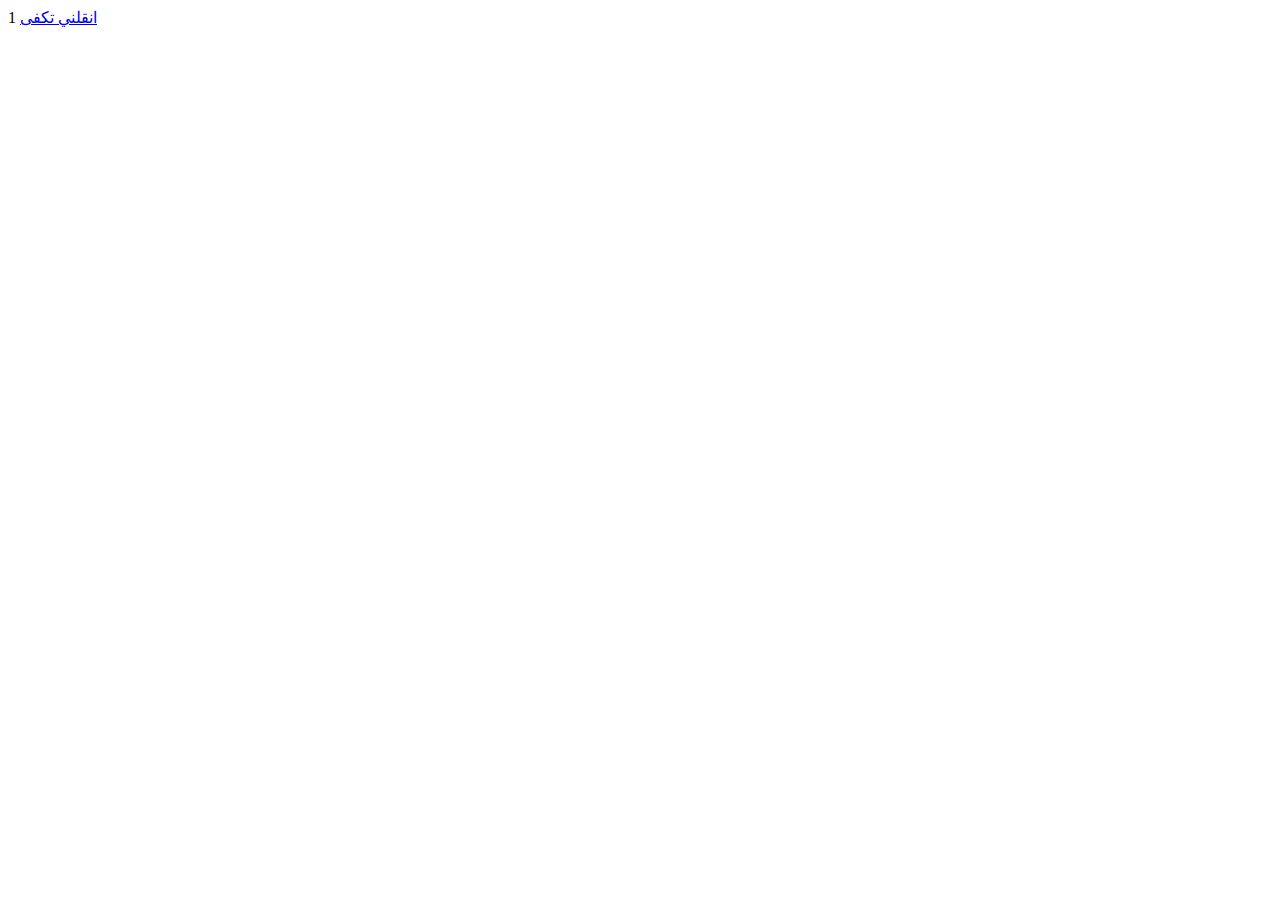
==== commit 0244ced2: "Update index.html" ====
--- a/index.html
+++ b/index.html
@@ -6,7 +6,6 @@
     <title>Document</title>
 </head>
 <body>
-    twst
-    
+    <a href="./index.php">انقلني تكفى</a>
 </body>
 </html>